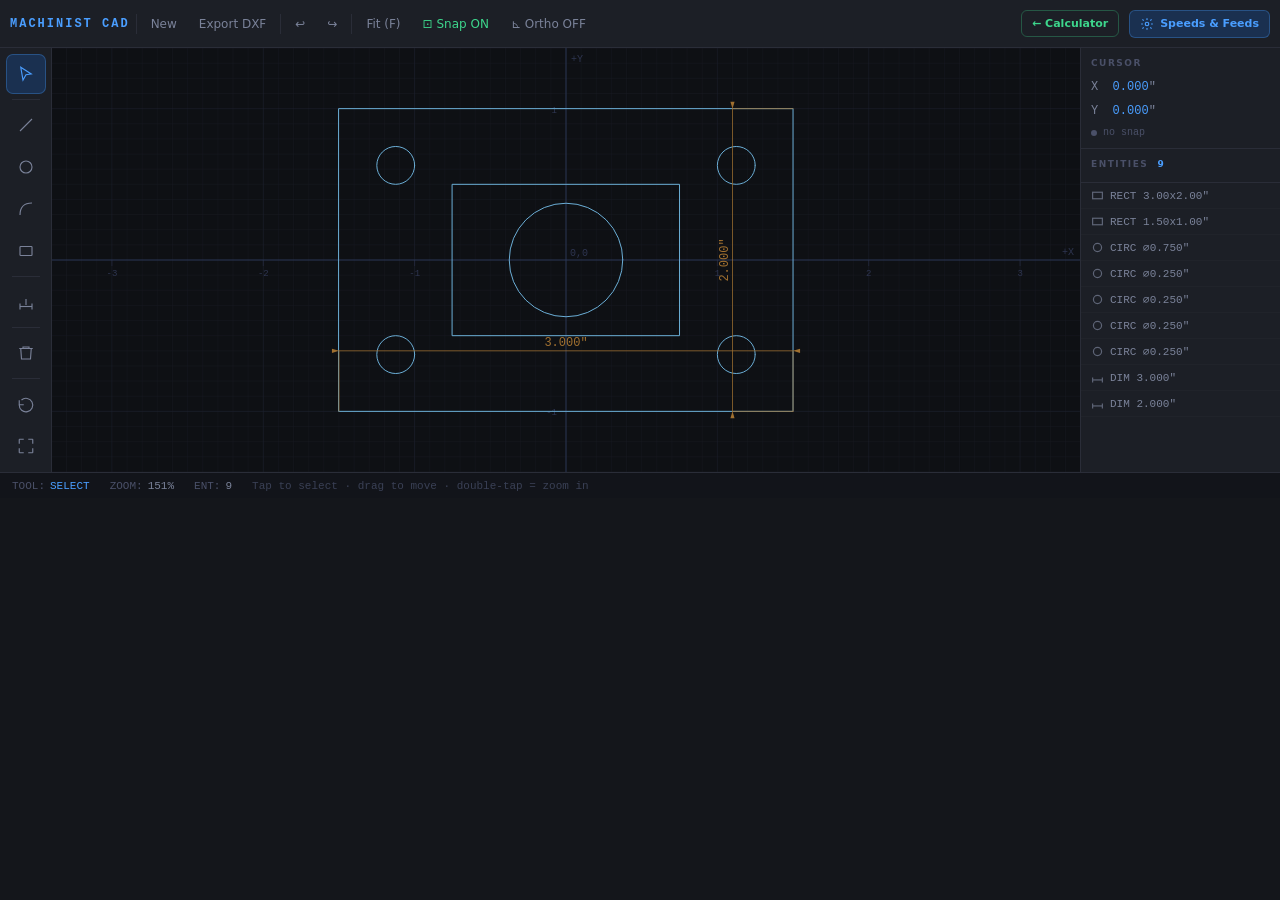
==== cad.html @ cd6cbcac "Update cad.html" ====
<!DOCTYPE html>
<html lang="en">
<head>
<meta charset="UTF-8">
<meta name="viewport" content="width=device-width, initial-scale=1.0, maximum-scale=1.0, user-scalable=no">
<title>MachinistCAD</title>
<style>
*{margin:0;padding:0;box-sizing:border-box;-webkit-tap-highlight-color:transparent;}
:root{
  --bg-app:#14161b;--bg-bar:#1c1f26;--bg-canvas:#0e1014;--bg-panel:#1c1f26;
  --border:#2a2d38;--text:#d0d8e8;--muted:#4a5068;--sub:#7a8299;
  --accent:#4a9eff;--accent-dim:#1a3050;--success:#3dd68c;--warn:#f5a623;--danger:#e85454;
  --mono:'Courier New',monospace;--ui:-apple-system,'Segoe UI',system-ui,sans-serif;
  --bar-h:48px;--tool-w:52px;--bottom-h:64px;--panel-w:200px;
}
html,body{height:100%;overflow:hidden;background:var(--bg-app);color:var(--text);font-family:var(--ui);font-size:13px;user-select:none;touch-action:none;}
 
/* TOP BAR */
#topbar{display:flex;align-items:center;height:var(--bar-h);background:var(--bg-bar);border-bottom:1px solid var(--border);padding:0 10px;gap:6px;flex-shrink:0;overflow:hidden;}
.logo{font-family:var(--mono);font-size:12px;font-weight:700;color:var(--accent);letter-spacing:2px;white-space:nowrap;flex-shrink:0;}
.top-sep{width:1px;height:20px;background:var(--border);flex-shrink:0;}
.tb{background:none;border:none;color:var(--sub);font-size:12px;padding:5px 8px;cursor:pointer;border-radius:5px;font-family:var(--ui);white-space:nowrap;flex-shrink:0;}
.tb:hover,.tb:active{background:rgba(255,255,255,.06);color:var(--text);}
.tb.on{color:var(--success);}
.tb.warn{color:var(--warn);}
.spacer{flex:1;}
#sf-link{display:flex;align-items:center;gap:6px;padding:6px 10px;background:var(--accent-dim);border:1px solid rgba(74,158,255,.3);border-radius:6px;color:var(--accent);font-size:11px;font-weight:600;text-decoration:none;white-space:nowrap;flex-shrink:0;cursor:pointer;font-family:var(--ui);}
#sf-link:hover{background:rgba(74,158,255,.2);}
#sf-link svg{width:14px;height:14px;stroke:currentColor;stroke-width:2;fill:none;flex-shrink:0;}
@media(max-width:600px){.hide-sm{display:none!important;}.logo{font-size:10px;letter-spacing:1px;}}
 
/* MAIN */
#main{display:flex;flex:1;overflow:hidden;min-height:0;}
 
/* LEFT TOOLBAR desktop */
#toolbar{width:var(--tool-w);background:var(--bg-bar);border-right:1px solid var(--border);display:flex;flex-direction:column;align-items:center;padding:6px 0;gap:2px;flex-shrink:0;}
@media(max-width:768px){#toolbar{display:none;}}
.tbtn{width:40px;height:40px;background:none;border:none;border-radius:7px;cursor:pointer;display:flex;align-items:center;justify-content:center;color:var(--sub);position:relative;transition:background .1s,color .1s;}
.tbtn:hover,.tbtn:active{background:rgba(255,255,255,.06);color:var(--text);}
.tbtn.active{background:var(--accent-dim);color:var(--accent);border:1px solid rgba(74,158,255,.3);}
.tbtn svg{width:18px;height:18px;stroke-width:1.5;pointer-events:none;}
.tsep{width:28px;height:1px;background:var(--border);margin:3px 0;}
.ttip{position:absolute;left:48px;top:50%;transform:translateY(-50%);background:#080a0e;border:1px solid var(--border);color:var(--text);font-size:10px;padding:4px 8px;border-radius:4px;white-space:nowrap;pointer-events:none;opacity:0;z-index:200;transition:opacity .1s;}
.tbtn:hover .ttip{opacity:1;}
@media(hover:none){.ttip{display:none;}}
 
/* CANVAS */
#cv-wrap{flex:1;position:relative;overflow:hidden;background:var(--bg-canvas);}
#cad{display:block;touch-action:none;}
 
/* RIGHT PANEL desktop */
#panel{width:var(--panel-w);background:var(--bg-panel);border-left:1px solid var(--border);display:flex;flex-direction:column;flex-shrink:0;overflow:hidden;}
@media(max-width:768px){#panel{display:none;}}
.psec{border-bottom:1px solid var(--border);padding:10px;}
.ptitle{font-size:9px;font-weight:700;text-transform:uppercase;letter-spacing:1.5px;color:var(--muted);margin-bottom:7px;}
.coords{font-family:var(--mono);font-size:12px;line-height:2;color:var(--sub);}
.coords span{color:var(--accent);}
.snap-row{display:flex;align-items:center;gap:6px;margin-top:4px;}
.sdot{width:6px;height:6px;border-radius:50%;background:var(--muted);flex-shrink:0;}
.sdot.on{background:var(--success);}
#slbl{font-size:10px;color:var(--muted);font-family:var(--mono);}
#slbl.on{color:var(--success);}
#elist{flex:1;overflow-y:auto;}
.ei{padding:6px 10px;font-size:11px;color:var(--sub);border-bottom:1px solid rgba(255,255,255,.02);cursor:pointer;display:flex;align-items:center;gap:6px;font-family:var(--mono);}
.ei:hover,.ei:active{background:rgba(255,255,255,.03);color:var(--text);}
.ei.sel{background:var(--accent-dim);color:var(--accent);}
.eico{width:13px;height:13px;flex-shrink:0;opacity:.7;}
#propsec{padding:10px;font-family:var(--mono);font-size:11px;line-height:1.9;border-top:1px solid var(--border);}
.pr{display:flex;justify-content:space-between;}
.pk{color:var(--muted);}
.pv{color:var(--text);}
 
/* STATUS BAR desktop */
#statusbar{height:26px;background:#12141a;border-top:1px solid var(--border);display:flex;align-items:center;padding:0 12px;gap:20px;font-family:var(--mono);font-size:11px;color:var(--muted);flex-shrink:0;overflow:hidden;}
@media(max-width:768px){#statusbar{display:none;}}
.sv{color:var(--sub);}
.sa{color:var(--accent);}
#sthint{color:#3a4055;flex:1;overflow:hidden;text-overflow:ellipsis;white-space:nowrap;}
 
/* BOTTOM TOOLBAR mobile */
#btoolbar{display:none;height:var(--bottom-h);background:var(--bg-bar);border-top:1px solid var(--border);flex-shrink:0;flex-direction:row;align-items:center;justify-content:space-around;padding:0 4px;padding-bottom:env(safe-area-inset-bottom,0);}
@media(max-width:768px){#btoolbar{display:flex;}}
.mbtn{display:flex;flex-direction:column;align-items:center;gap:2px;background:none;border:none;color:var(--sub);cursor:pointer;padding:6px 8px;border-radius:8px;min-width:44px;min-height:50px;justify-content:center;}
.mbtn:active{background:rgba(255,255,255,.06);}
.mbtn.active{color:var(--accent);}
.mbtn svg{width:20px;height:20px;stroke-width:1.5;pointer-events:none;}
.mbtn span{font-size:9px;margin-top:1px;}
 
/* MOBILE COORD readout */
#mstatus{display:none;position:absolute;top:8px;left:8px;background:rgba(12,14,20,.85);border:1px solid var(--border);border-radius:6px;padding:5px 10px;font-family:var(--mono);font-size:11px;color:var(--sub);pointer-events:none;z-index:10;}
@media(max-width:768px){#mstatus{display:block;}}
 
/* MOBILE HINT */
#mhint{display:none;position:absolute;top:8px;left:50%;transform:translateX(-50%);background:rgba(12,14,20,.85);border:1px solid var(--border);border-radius:6px;padding:4px 10px;font-size:11px;color:var(--accent);pointer-events:none;z-index:10;white-space:nowrap;max-width:90vw;overflow:hidden;text-overflow:ellipsis;}
@media(max-width:768px){#mhint{display:block;}}
 
/* DRAWER mobile */
#drawer{display:none;position:fixed;bottom:0;left:0;right:0;z-index:100;background:var(--bg-panel);border-top:1px solid var(--border);border-radius:14px 14px 0 0;transform:translateY(100%);transition:transform .25s ease;max-height:60vh;overflow-y:auto;padding-bottom:env(safe-area-inset-bottom,0);}
#drawer.open{transform:translateY(0);}
@media(max-width:768px){#drawer{display:block;}}
#drawer-handle{display:flex;align-items:center;justify-content:center;height:36px;cursor:pointer;flex-shrink:0;}
#drawer-handle::before{content:'';width:36px;height:4px;background:var(--border);border-radius:2px;}
.dtitle{font-size:10px;font-weight:700;text-transform:uppercase;letter-spacing:1.5px;color:var(--muted);padding:4px 14px 8px;}
.dactions{display:flex;gap:8px;padding:0 14px 12px;flex-wrap:wrap;}
.dab{padding:6px 10px;background:var(--accent-dim);border:1px solid rgba(74,158,255,.3);color:var(--accent);border-radius:6px;font-size:12px;cursor:pointer;font-family:var(--ui);}
.dab.red{background:rgba(232,84,84,.1);border-color:rgba(232,84,84,.3);color:var(--danger);}
.dab.dim{background:rgba(255,255,255,.04);border-color:rgba(255,255,255,.1);color:var(--sub);}
.dei{padding:10px 14px;font-size:12px;color:var(--sub);display:flex;align-items:center;gap:8px;font-family:var(--mono);border-bottom:1px solid rgba(255,255,255,.025);}
.dei.sel{color:var(--accent);background:var(--accent-dim);}
.dei svg{width:15px;height:15px;flex-shrink:0;opacity:.7;}
.dprops{padding:10px 14px;font-family:var(--mono);font-size:12px;line-height:2;border-top:1px solid var(--border);}
.dpr{display:flex;justify-content:space-between;}
.dpk{color:var(--muted);}
.dpv{color:var(--text);}
</style>
</head>
<body>
 
<div id="topbar">
  <span class="logo">MACHINIST CAD</span>
  <div class="top-sep hide-sm"></div>
  <button class="tb hide-sm" onclick="newFile()">New</button>
  <button class="tb hide-sm" onclick="exportDXF()">Export DXF</button>
  <div class="top-sep hide-sm"></div>
  <button class="tb hide-sm" onclick="undo()">↩</button>
  <button class="tb hide-sm" onclick="redo()">↪</button>
  <div class="top-sep hide-sm"></div>
  <button class="tb hide-sm" onclick="zoomFit()">Fit (F)</button>
  <button class="tb on hide-sm" id="snap-btn" onclick="toggleSnap()">⊡ Snap ON</button>
  <button class="tb hide-sm" id="ortho-btn" onclick="toggleOrtho()">⊾ Ortho OFF</button>
  <div class="spacer"></div>
  <a id="back-link" href="https://caddyshackk.github.io/machinist-tool/index.html"
     style="display:flex;align-items:center;gap:5px;padding:6px 10px;border:1px solid rgba(61,214,140,0.3);border-radius:6px;color:#3dd68c;font-size:11px;font-weight:600;text-decoration:none;white-space:nowrap;flex-shrink:0;font-family:var(--ui);margin-right:4px;"
     onmouseover="this.style.background='rgba(61,214,140,0.08)'" onmouseout="this.style.background='none'">
    ← Calculator
  </a>
  <a id="sf-link" href="#" onclick="openSF(event)">
    <svg viewBox="0 0 24 24"><circle cx="12" cy="12" r="3"/><path d="M12 2v3M12 19v3M4.2 4.2l2.1 2.1M17.7 17.7l2.1 2.1M2 12h3M19 12h3M4.2 19.8l2.1-2.1M17.7 6.3l2.1-2.1"/></svg>
    Speeds &amp; Feeds
  </a>
</div>
 
<div id="main">
  <div id="toolbar">
    <button class="tbtn active" id="tool-select" onclick="setTool('select')">
      <svg viewBox="0 0 24 24" fill="none" stroke="currentColor"><path d="M5 3l14 9-7 1-4 7L5 3z"/></svg>
      <span class="ttip">Select (S)</span>
    </button>
    <div class="tsep"></div>
    <button class="tbtn" id="tool-line" onclick="setTool('line')">
      <svg viewBox="0 0 24 24" fill="none" stroke="currentColor"><line x1="4" y1="20" x2="20" y2="4"/></svg>
      <span class="ttip">Line (L)</span>
    </button>
    <button class="tbtn" id="tool-circle" onclick="setTool('circle')">
      <svg viewBox="0 0 24 24" fill="none" stroke="currentColor"><circle cx="12" cy="12" r="8"/></svg>
      <span class="ttip">Circle (C)</span>
    </button>
    <button class="tbtn" id="tool-arc" onclick="setTool('arc')">
      <svg viewBox="0 0 24 24" fill="none" stroke="currentColor"><path d="M4 20 Q4 4 20 4" fill="none"/></svg>
      <span class="ttip">Arc (A)</span>
    </button>
    <button class="tbtn" id="tool-rect" onclick="setTool('rect')">
      <svg viewBox="0 0 24 24" fill="none" stroke="currentColor"><rect x="4" y="6" width="16" height="12" rx="1"/></svg>
      <span class="ttip">Rectangle (R)</span>
    </button>
    <div class="tsep"></div>
    <button class="tbtn" id="tool-dimension" onclick="setTool('dimension')">
      <svg viewBox="0 0 24 24" fill="none" stroke="currentColor"><line x1="4" y1="18" x2="20" y2="18"/><line x1="4" y1="14" x2="4" y2="22"/><line x1="20" y1="14" x2="20" y2="22"/><line x1="12" y1="8" x2="12" y2="16"/></svg>
      <span class="ttip">Dimension (D)</span>
    </button>
    <div class="tsep"></div>
    <button class="tbtn" onclick="deleteSelected()">
      <svg viewBox="0 0 24 24" fill="none" stroke="currentColor"><path d="M3 6h18M8 6V4h8v2M19 6l-1 14H6L5 6"/></svg>
      <span class="ttip">Delete (Del)</span>
    </button>
    <div class="tsep"></div>
    <button class="tbtn" onclick="undo()">
      <svg viewBox="0 0 24 24" fill="none" stroke="currentColor"><path d="M3 7v6h6"/><path d="M3 13A9 9 0 1 0 6 6.7"/></svg>
      <span class="ttip">Undo (Ctrl+Z)</span>
    </button>
    <button class="tbtn" onclick="zoomFit()">
      <svg viewBox="0 0 24 24" fill="none" stroke="currentColor"><path d="M3 3h6M3 3v6M21 3h-6M21 3v6M3 21h6M3 21v-6M21 21h-6M21 21v-6"/></svg>
      <span class="ttip">Fit View (F)</span>
    </button>
  </div>
 
  <div id="cv-wrap">
    <canvas id="cad"></canvas>
    <div id="mstatus">X <span id="mx">0.000</span>" &nbsp; Y <span id="my">0.000</span>"</div>
    <div id="mhint">Tap to select</div>
  </div>
 
  <div id="panel">
    <div class="psec">
      <div class="ptitle">Cursor</div>
      <div class="coords">X &nbsp;<span id="cur-x">0.000</span>"<br>Y &nbsp;<span id="cur-y">0.000</span>"</div>
      <div class="snap-row"><div class="sdot" id="sdot"></div><span id="slbl">no snap</span></div>
    </div>
    <div class="psec" style="padding-bottom:6px">
      <div class="ptitle">Entities &nbsp;<span id="ecount" style="color:var(--accent)">0</span></div>
    </div>
    <div id="elist"></div>
    <div id="propsec" style="display:none">
      <div class="ptitle" style="margin-bottom:6px">Properties</div>
      <div id="propcon"></div>
    </div>
  </div>
</div>
 
<div id="statusbar">
  <div style="display:flex;align-items:center;gap:5px">TOOL: <span class="sa" id="sttool">SELECT</span></div>
  <div style="display:flex;align-items:center;gap:5px">ZOOM: <span class="sv" id="stzoom">96%</span></div>
  <div style="display:flex;align-items:center;gap:5px">ENT: <span class="sv" id="stent">0</span></div>
  <span id="sthint">Click to select · L=Line C=Circle A=Arc R=Rect D=Dim · Scroll=Zoom · Mid-drag=Pan</span>
</div>
 
<!-- BOTTOM TOOLBAR mobile -->
<div id="btoolbar">
  <button class="mbtn active" id="mb-select" onclick="setTool('select')">
    <svg viewBox="0 0 24 24" fill="none" stroke="currentColor"><path d="M5 3l14 9-7 1-4 7L5 3z"/></svg>
    <span>Select</span>
  </button>
  <button class="mbtn" id="mb-line" onclick="setTool('line')">
    <svg viewBox="0 0 24 24" fill="none" stroke="currentColor"><line x1="4" y1="20" x2="20" y2="4"/></svg>
    <span>Line</span>
  </button>
  <button class="mbtn" id="mb-circle" onclick="setTool('circle')">
    <svg viewBox="0 0 24 24" fill="none" stroke="currentColor"><circle cx="12" cy="12" r="8"/></svg>
    <span>Circle</span>
  </button>
  <button class="mbtn" id="mb-rect" onclick="setTool('rect')">
    <svg viewBox="0 0 24 24" fill="none" stroke="currentColor"><rect x="4" y="6" width="16" height="12" rx="1"/></svg>
    <span>Rect</span>
  </button>
  <button class="mbtn" id="mb-dimension" onclick="setTool('dimension')">
    <svg viewBox="0 0 24 24" fill="none" stroke="currentColor"><line x1="4" y1="18" x2="20" y2="18"/><line x1="4" y1="14" x2="4" y2="22"/><line x1="20" y1="14" x2="20" y2="22"/><line x1="12" y1="8" x2="12" y2="16"/></svg>
    <span>Dim</span>
  </button>
  <button class="mbtn" onclick="toggleDrawer()">
    <svg viewBox="0 0 24 24" fill="none" stroke="currentColor"><line x1="3" y1="6" x2="21" y2="6"/><line x1="3" y1="12" x2="21" y2="12"/><line x1="3" y1="18" x2="21" y2="18"/></svg>
    <span>More</span>
  </button>
</div>
 
<!-- MOBILE DRAWER -->
<div id="drawer">
  <div id="drawer-handle" onclick="toggleDrawer()"></div>
  <div class="dtitle">Actions</div>
  <div class="dactions">
    <button class="dab" onclick="undo()">↩ Undo</button>
    <button class="dab" onclick="redo()">↪ Redo</button>
    <button class="dab" onclick="zoomFit();toggleDrawer()">Fit View</button>
    <button class="dab red" onclick="deleteSelected();toggleDrawer()">Delete Sel</button>
    <button class="dab dim" onclick="exportDXF()">Export DXF</button>
    <button class="dab dim" onclick="newFile()">New Drawing</button>
    <button class="dab dim" id="msnap-btn" onclick="toggleSnap()">⊡ Snap: ON</button>
    <button class="dab dim" id="mortho-btn" onclick="toggleOrtho()">⊾ Ortho: OFF</button>
    <a class="dab" id="msf-link" href="#" onclick="openSF(event)" style="text-decoration:none;">⚡ Speeds &amp; Feeds</a>
    <a class="dab" href="https://caddyshackk.github.io/machinist-tool/index.html" style="text-decoration:none;">← Calculator</a>
  </div>
  <div class="dtitle" id="dc-title">Entities — <span id="dc">0</span></div>
  <div id="delist"></div>
  <div id="dpropsec" style="display:none" class="dprops">
    <div style="font-size:10px;font-weight:700;text-transform:uppercase;letter-spacing:1.5px;color:var(--muted);margin-bottom:6px;">Properties</div>
    <div id="dpropcon"></div>
  </div>
</div>
 
<script>
const canvas=document.getElementById('cad'),ctx=canvas.getContext('2d');
let cam={x:0,y:0,zoom:96};
let entities=[],selectedIds=new Set(),undoStack=[],redoStack=[],nextId=1;
let currentTool='select',ts={},snapEnabled=true,orthoEnabled=false;
let mouse={wx:0,wy:0},snapPt=null;
 
const w2s=(wx,wy)=>({x:cam.x+wx*cam.zoom,y:cam.y-wy*cam.zoom});
const s2w=(sx,sy)=>({x:(sx-cam.x)/cam.zoom,y:-(sy-cam.y)/cam.zoom});
 
function resize(){
  const w=document.getElementById('cv-wrap');
  canvas.width=w.clientWidth; canvas.height=w.clientHeight;
  if(cam.x===0&&cam.y===0){cam.x=canvas.width/2;cam.y=canvas.height/2;}
  render();
}
window.addEventListener('resize',resize);
 
function drawGrid(){
  const W=canvas.width,H=canvas.height;
  let minor=0.1,major=1.0;
  if(cam.zoom<18){minor=1;major=10;}else if(cam.zoom<45){minor=0.5;major=5;}else if(cam.zoom>280){minor=0.05;major=0.5;}
  const wlo=s2w(0,H),whi=s2w(W,0);
  ctx.save();ctx.lineWidth=0.5;
  ctx.strokeStyle='#181b22';
  for(let wx=Math.floor(wlo.x/minor)*minor;wx<=whi.x+minor;wx+=minor){
    if(Math.abs(wx%major)<1e-9||Math.abs(wx)<1e-9)continue;
    const px=cam.x+wx*cam.zoom;ctx.beginPath();ctx.moveTo(px,0);ctx.lineTo(px,H);ctx.stroke();
  }
  for(let wy=Math.floor(wlo.y/minor)*minor;wy<=whi.y+minor;wy+=minor){
    if(Math.abs(wy%major)<1e-9||Math.abs(wy)<1e-9)continue;
    const py=cam.y-wy*cam.zoom;ctx.beginPath();ctx.moveTo(0,py);ctx.lineTo(W,py);ctx.stroke();
  }
  ctx.strokeStyle='#1e2230';
  for(let wx=Math.floor(wlo.x/major)*major;wx<=whi.x+major;wx+=major){
    if(Math.abs(wx)<1e-9)continue;
    const px=cam.x+wx*cam.zoom;ctx.beginPath();ctx.moveTo(px,0);ctx.lineTo(px,H);ctx.stroke();
  }
  for(let wy=Math.floor(wlo.y/major)*major;wy<=whi.y+major;wy+=major){
    if(Math.abs(wy)<1e-9)continue;
    const py=cam.y-wy*cam.zoom;ctx.beginPath();ctx.moveTo(0,py);ctx.lineTo(W,py);ctx.stroke();
  }
  ctx.strokeStyle='#28304a';ctx.lineWidth=1;
  ctx.beginPath();ctx.moveTo(cam.x,0);ctx.lineTo(cam.x,H);ctx.stroke();
  ctx.beginPath();ctx.moveTo(0,cam.y);ctx.lineTo(W,cam.y);ctx.stroke();
  ctx.fillStyle='#2e3550';ctx.font='10px Courier New';
  ctx.fillText('+X',W-18,cam.y-5);ctx.fillText('+Y',cam.x+5,14);ctx.fillText('0,0',cam.x+4,cam.y-4);
  ctx.strokeStyle='#2e3550';ctx.lineWidth=0.5;ctx.fillStyle='#2e3550';ctx.font='9px Courier New';
  ctx.textAlign='center';
  for(let wx=Math.floor(wlo.x/major)*major;wx<=whi.x+major;wx+=major){
    const px=cam.x+wx*cam.zoom;if(Math.abs(wx)<0.001)continue;
    ctx.beginPath();ctx.moveTo(px,cam.y);ctx.lineTo(px,cam.y+6);ctx.stroke();
    if(cam.zoom>30)ctx.fillText(wx.toFixed(0),px,cam.y+16);
  }
  ctx.textAlign='right';
  for(let wy=Math.floor(wlo.y/major)*major;wy<=whi.y+major;wy+=major){
    const py=cam.y-wy*cam.zoom;if(Math.abs(wy)<0.001)continue;
    ctx.beginPath();ctx.moveTo(cam.x,py);ctx.lineTo(cam.x-6,py);ctx.stroke();
    if(cam.zoom>30)ctx.fillText(wy.toFixed(0),cam.x-9,py+4);
  }
  ctx.textAlign='left';ctx.restore();
}
 
function drawEntity(e,sel){
  ctx.save();
  ctx.strokeStyle=sel?'#4a9eff':'#6baed6';ctx.lineWidth=sel?1.5:1;ctx.lineCap='round';ctx.lineJoin='round';
  if(e.type==='line'){
    const p1=w2s(e.x1,e.y1),p2=w2s(e.x2,e.y2);
    ctx.beginPath();ctx.moveTo(p1.x,p1.y);ctx.lineTo(p2.x,p2.y);ctx.stroke();
    if(sel){dh(e.x1,e.y1);dh(e.x2,e.y2);dh((e.x1+e.x2)/2,(e.y1+e.y2)/2,'mid');}
  }else if(e.type==='circle'){
    const c=w2s(e.cx,e.cy);ctx.beginPath();ctx.arc(c.x,c.y,e.r*cam.zoom,0,Math.PI*2);ctx.stroke();
    if(sel){dh(e.cx,e.cy,'ctr');[0,Math.PI/2,Math.PI,3*Math.PI/2].forEach(a=>dh(e.cx+e.r*Math.cos(a),e.cy+e.r*Math.sin(a)));}
  }else if(e.type==='arc'){
    const c=w2s(e.cx,e.cy);ctx.beginPath();ctx.arc(c.x,c.y,e.r*cam.zoom,-e.sa,-e.ea,true);ctx.stroke();
    if(sel){dh(e.cx,e.cy,'ctr');dh(e.cx+e.r*Math.cos(e.sa),e.cy+e.r*Math.sin(e.sa));dh(e.cx+e.r*Math.cos(e.ea),e.cy+e.r*Math.sin(e.ea));}
  }else if(e.type==='rect'){
    const p1=w2s(e.x1,e.y1),p2=w2s(e.x2,e.y2);
    ctx.beginPath();ctx.rect(Math.min(p1.x,p2.x),Math.min(p1.y,p2.y),Math.abs(p2.x-p1.x),Math.abs(p2.y-p1.y));ctx.stroke();
    if(sel){dh(e.x1,e.y1);dh(e.x2,e.y1);dh(e.x2,e.y2);dh(e.x1,e.y2);dh((e.x1+e.x2)/2,(e.y1+e.y2)/2,'ctr');}
  }else if(e.type==='dim'){drawDim(e,sel);}
  ctx.restore();
}
 
function dh(wx,wy,t){
  const p=w2s(wx,wy);ctx.save();ctx.lineWidth=1;
  if(t==='ctr'){ctx.fillStyle='#4a9eff';ctx.strokeStyle='#0e1014';ctx.beginPath();ctx.arc(p.x,p.y,4,0,Math.PI*2);ctx.fill();ctx.stroke();}
  else if(t==='mid'){ctx.fillStyle='#3dd68c';ctx.strokeStyle='#0e1014';ctx.beginPath();ctx.moveTo(p.x,p.y-5);ctx.lineTo(p.x+5,p.y+4);ctx.lineTo(p.x-5,p.y+4);ctx.closePath();ctx.fill();ctx.stroke();}
  else{ctx.fillStyle='#4a9eff';ctx.strokeStyle='#0e1014';ctx.fillRect(p.x-3.5,p.y-3.5,7,7);ctx.strokeRect(p.x-3.5,p.y-3.5,7,7);}
  ctx.restore();
}
 
function drawDim(e,sel){
  const dx=e.x2-e.x1,dy=e.y2-e.y1,dist=Math.sqrt(dx*dx+dy*dy);
  if(dist<1e-6)return;
  const off=e.off||0.35,nx=-dy/dist*off,ny=dx/dist*off;
  const p1=w2s(e.x1,e.y1),p2=w2s(e.x2,e.y2),d1=w2s(e.x1+nx,e.y1+ny),d2=w2s(e.x2+nx,e.y2+ny);
  ctx.strokeStyle=sel?'#f5a623':'#a07030';ctx.fillStyle=sel?'#f5a623':'#a07030';ctx.lineWidth=0.75;
  ctx.beginPath();ctx.moveTo(p1.x,p1.y);ctx.lineTo(d1.x,d1.y);ctx.stroke();
  ctx.beginPath();ctx.moveTo(p2.x,p2.y);ctx.lineTo(d2.x,d2.y);ctx.stroke();
  ctx.beginPath();ctx.moveTo(d1.x,d1.y);ctx.lineTo(d2.x,d2.y);ctx.stroke();
  const ang=Math.atan2(d2.y-d1.y,d2.x-d1.x);
  arrowH(d1.x,d1.y,ang,7);arrowH(d2.x,d2.y,ang+Math.PI,7);
  const mx=(d1.x+d2.x)/2,my=(d1.y+d2.y)/2;
  ctx.save();ctx.translate(mx,my);const ta=Math.abs(ang)>Math.PI/2?ang+Math.PI:ang;ctx.rotate(ta);
  ctx.font=`${Math.max(9,Math.min(12,cam.zoom*.11))}px Courier New`;ctx.textAlign='center';ctx.textBaseline='bottom';
  ctx.fillText(dist.toFixed(3)+'"',0,-2);ctx.restore();
}
 
function arrowH(x,y,ang,sz){ctx.save();ctx.translate(x,y);ctx.rotate(ang);ctx.beginPath();ctx.moveTo(0,0);ctx.lineTo(-sz,-sz*.3);ctx.lineTo(-sz,sz*.3);ctx.closePath();ctx.fill();ctx.restore();}
 
function drawSnapIndicator(){
  if(!snapPt||!snapPt.type)return;
  const p=w2s(snapPt.x,snapPt.y);ctx.save();ctx.strokeStyle='#3dd68c';ctx.lineWidth=1;
  if(snapPt.type==='endpoint')ctx.strokeRect(p.x-5,p.y-5,10,10);
  else if(snapPt.type==='center'){ctx.beginPath();ctx.arc(p.x,p.y,6,0,Math.PI*2);ctx.stroke();ctx.beginPath();ctx.moveTo(p.x-9,p.y);ctx.lineTo(p.x+9,p.y);ctx.moveTo(p.x,p.y-9);ctx.lineTo(p.x,p.y+9);ctx.stroke();}
  else if(snapPt.type==='midpoint'){ctx.beginPath();ctx.moveTo(p.x,p.y-6);ctx.lineTo(p.x+6,p.y+4);ctx.lineTo(p.x-6,p.y+4);ctx.closePath();ctx.stroke();}
  ctx.restore();
}
 
function drawPreview(){
  if(!ts.active&&!ts.step)return;
  const tgt=snapPt||mouse;
  ctx.save();ctx.strokeStyle='rgba(74,158,255,.45)';ctx.setLineDash([4,4]);ctx.lineWidth=1;ctx.lineCap='round';
  if(currentTool==='line'&&ts.x1!==undefined){
    const p1=w2s(ts.x1,ts.y1),p2=w2s(tgt.x,tgt.y);
    ctx.beginPath();ctx.moveTo(p1.x,p1.y);ctx.lineTo(p2.x,p2.y);ctx.stroke();
    const dx=tgt.x-ts.x1,dy=tgt.y-ts.y1,len=Math.sqrt(dx*dx+dy*dy);
    ctx.setLineDash([]);ctx.fillStyle='rgba(74,158,255,.8)';ctx.font='11px Courier New';ctx.textAlign='center';
    ctx.fillText(len.toFixed(3)+'"',(p1.x+p2.x)/2,(p1.y+p2.y)/2-8);
  }else if(currentTool==='circle'&&ts.cx!==undefined){
    const c=w2s(ts.cx,ts.cy),dx=tgt.x-ts.cx,dy=tgt.y-ts.cy,r=Math.sqrt(dx*dx+dy*dy);
    ctx.beginPath();ctx.arc(c.x,c.y,r*cam.zoom,0,Math.PI*2);ctx.stroke();
    ctx.setLineDash([]);ctx.fillStyle='rgba(74,158,255,.8)';ctx.font='11px Courier New';ctx.textAlign='center';
    ctx.fillText('r='+r.toFixed(3)+'"',c.x,c.y+r*cam.zoom+14);
  }else if(currentTool==='arc'){
    if(ts.step===1&&ts.cx!==undefined){const c=w2s(ts.cx,ts.cy),dx=tgt.x-ts.cx,dy=tgt.y-ts.cy,r=Math.sqrt(dx*dx+dy*dy);ctx.beginPath();ctx.arc(c.x,c.y,r*cam.zoom,0,Math.PI*2);ctx.stroke();}
    else if(ts.step===2&&ts.r!==undefined){const c=w2s(ts.cx,ts.cy),ea=Math.atan2(tgt.y-ts.cy,tgt.x-ts.cx);ctx.beginPath();ctx.arc(c.x,c.y,ts.r*cam.zoom,-ts.sa,-ea,true);ctx.stroke();}
  }else if(currentTool==='rect'&&ts.x1!==undefined){
    const p1=w2s(ts.x1,ts.y1),p2=w2s(tgt.x,tgt.y);
    ctx.beginPath();ctx.rect(Math.min(p1.x,p2.x),Math.min(p1.y,p2.y),Math.abs(p2.x-p1.x),Math.abs(p2.y-p1.y));ctx.stroke();
    const bw=Math.abs(tgt.x-ts.x1).toFixed(3),bh=Math.abs(tgt.y-ts.y1).toFixed(3);
    ctx.setLineDash([]);ctx.fillStyle='rgba(74,158,255,.8)';ctx.font='11px Courier New';ctx.textAlign='center';
    ctx.fillText(bw+'" x '+bh+'"',(p1.x+p2.x)/2,Math.min(p1.y,p2.y)-6);
  }else if(currentTool==='dimension'&&ts.active){
    ctx.setLineDash([]);drawDim({type:'dim',x1:ts.x1,y1:ts.y1,x2:tgt.x,y2:tgt.y,off:0.35},false);
  }
  ctx.restore();
}
 
function render(){
  ctx.clearRect(0,0,canvas.width,canvas.height);
  ctx.fillStyle='#0e1014';ctx.fillRect(0,0,canvas.width,canvas.height);
  drawGrid();
  for(const e of entities)drawEntity(e,selectedIds.has(e.id));
  drawPreview();drawSnapIndicator();
  const p=w2s(mouse.wx,mouse.wy);
  ctx.save();ctx.strokeStyle='rgba(74,158,255,.12)';ctx.lineWidth=0.5;
  ctx.beginPath();ctx.moveTo(p.x,0);ctx.lineTo(p.x,canvas.height);ctx.stroke();
  ctx.beginPath();ctx.moveTo(0,p.y);ctx.lineTo(canvas.width,p.y);ctx.stroke();
  ctx.restore();
}
 
function computeSnap(wx,wy){
  const D=12/cam.zoom;let best=null,bestD=D;
  for(const e of entities){for(const p of snapPoints(e)){const d=Math.hypot(p.x-wx,p.y-wy);if(d<bestD){bestD=d;best=p;}}}
  if(best)return best;
  const g=gridSnapSize();return{x:Math.round(wx/g)*g,y:Math.round(wy/g)*g,type:'grid'};
}
function snapPoints(e){
  const pts=[];
  if(e.type==='line'){pts.push({x:e.x1,y:e.y1,type:'endpoint'},{x:e.x2,y:e.y2,type:'endpoint'},{x:(e.x1+e.x2)/2,y:(e.y1+e.y2)/2,type:'midpoint'});}
  else if(e.type==='circle'){pts.push({x:e.cx,y:e.cy,type:'center'});[0,Math.PI/2,Math.PI,3*Math.PI/2].forEach(a=>pts.push({x:e.cx+e.r*Math.cos(a),y:e.cy+e.r*Math.sin(a),type:'endpoint'}));}
  else if(e.type==='arc'){pts.push({x:e.cx,y:e.cy,type:'center'},{x:e.cx+e.r*Math.cos(e.sa),y:e.cy+e.r*Math.sin(e.sa),type:'endpoint'},{x:e.cx+e.r*Math.cos(e.ea),y:e.cy+e.r*Math.sin(e.ea),type:'endpoint'});}
  else if(e.type==='rect'){pts.push({x:e.x1,y:e.y1,type:'endpoint'},{x:e.x2,y:e.y1,type:'endpoint'},{x:e.x2,y:e.y2,type:'endpoint'},{x:e.x1,y:e.y2,type:'endpoint'},{x:(e.x1+e.x2)/2,y:(e.y1+e.y2)/2,type:'center'});}
  return pts;
}
function gridSnapSize(){if(cam.zoom<18)return 1.0;if(cam.zoom<45)return 0.5;if(cam.zoom>280)return 0.05;return 0.1;}
function applyOrtho(wx,wy,rx,ry){return Math.abs(wx-rx)>Math.abs(wy-ry)?{x:wx,y:ry}:{x:rx,y:wy};}
 
function updateFromPointer(sx,sy){
  let raw=s2w(sx,sy);
  if(orthoEnabled&&(ts.x1!==undefined||ts.cx!==undefined)){
    const rx=ts.x1??ts.cx,ry=ts.y1??ts.cy;if(rx!==undefined)raw=applyOrtho(raw.x,raw.y,rx,ry);
  }
  snapPt=snapEnabled?computeSnap(raw.x,raw.y):{x:raw.x,y:raw.y,type:null};
  mouse.wx=snapPt.x;mouse.wy=snapPt.y;
  const xs=snapPt.x.toFixed(3),ys=snapPt.y.toFixed(3);
  $('cur-x',xs);$('cur-y',ys);$('mx',xs);$('my',ys);
  const dot=document.getElementById('sdot'),lbl=document.getElementById('slbl');
  if(snapPt.type&&snapPt.type!=='grid'){dot.classList.add('on');lbl.classList.add('on');lbl.textContent=snapPt.type;}
  else{dot.classList.remove('on');lbl.classList.remove('on');lbl.textContent=snapPt.type==='grid'?'grid':'no snap';}
}
 
let panning=false,panStart={x:0,y:0},panCam0={x:0,y:0};
 
canvas.addEventListener('mousemove',e=>{
  const r=canvas.getBoundingClientRect(),sx=e.clientX-r.left,sy=e.clientY-r.top;
  if(panning){cam.x=panCam0.x+(sx-panStart.x);cam.y=panCam0.y+(sy-panStart.y);render();return;}
  updateFromPointer(sx,sy);
  if(currentTool==='select'&&ts.dragging)doDrag();
  render();
});
canvas.addEventListener('mousedown',e=>{
  const r=canvas.getBoundingClientRect(),sx=e.clientX-r.left,sy=e.clientY-r.top;
  if(e.button===1){panning=true;panStart={x:sx,y:sy};panCam0={x:cam.x,y:cam.y};return;}
  if(e.button!==0)return;
  updateFromPointer(sx,sy);toolClick({x:mouse.wx,y:mouse.wy});
});
canvas.addEventListener('mouseup',e=>{
  if(e.button===1){panning=false;return;}
  if(currentTool==='select'&&ts.dragging){saveUndo();ts.dragging=false;updatePanel();}
});
canvas.addEventListener('wheel',e=>{
  e.preventDefault();
  const r=canvas.getBoundingClientRect(),sx=e.clientX-r.left,sy=e.clientY-r.top;
  const f=e.deltaY<0?1.15:1/1.15,nz=Math.max(4,Math.min(1200,cam.zoom*f));
  cam.x=sx-(sx-cam.x)*(nz/cam.zoom);cam.y=sy-(sy-cam.y)*(nz/cam.zoom);cam.zoom=nz;
  $('stzoom',Math.round(cam.zoom)+'%');render();
},{passive:false});
 
// Touch
let touchStore={},pinchDist0=null,pinchCam0=null,pinchMid0=null,lastTap=0,touchMoved=false;
function gtp(t){const r=canvas.getBoundingClientRect();return{x:t.clientX-r.left,y:t.clientY-r.top};}
 
canvas.addEventListener('touchstart',e=>{
  e.preventDefault();
  const t=e.touches;
  if(t.length===1){
    const p=gtp(t[0]);touchStore={id:t[0].identifier,sx:p.x,sy:p.y};touchMoved=false;
    panStart={x:p.x,y:p.y};panCam0={x:cam.x,y:cam.y};
    updateFromPointer(p.x,p.y);
  }
  if(t.length===2){
    const p1=gtp(t[0]),p2=gtp(t[1]);
    pinchDist0=Math.hypot(p2.x-p1.x,p2.y-p1.y);
    pinchMid0={x:(p1.x+p2.x)/2,y:(p1.y+p2.y)/2};
    pinchCam0={x:cam.x,y:cam.y,z:cam.zoom};
    touchStore={pinching:true};
  }
},{passive:false});
 
canvas.addEventListener('touchmove',e=>{
  e.preventDefault();
  const t=e.touches;
  if(t.length===2&&touchStore.pinching){
    const p1=gtp(t[0]),p2=gtp(t[1]);
    const dist=Math.hypot(p2.x-p1.x,p2.y-p1.y);
    const mid={x:(p1.x+p2.x)/2,y:(p1.y+p2.y)/2};
    const scale=dist/pinchDist0,nz=Math.max(4,Math.min(1200,pinchCam0.z*scale));
    const pdx=mid.x-pinchMid0.x,pdy=mid.y-pinchMid0.y;
    cam.x=pinchCam0.x+pdx+(pinchMid0.x-pinchCam0.x)*(1-nz/pinchCam0.z);
    cam.y=pinchCam0.y+pdy+(pinchMid0.y-pinchCam0.y)*(1-nz/pinchCam0.z);
    cam.zoom=nz;$('stzoom',Math.round(nz)+'%');render();return;
  }
  if(t.length===1&&!touchStore.pinching){
    const p=gtp(t[0]);
    if(Math.abs(p.x-touchStore.sx)>6||Math.abs(p.y-touchStore.sy)>6){
      touchMoved=true;cam.x=panCam0.x+(p.x-panStart.x);cam.y=panCam0.y+(p.y-panStart.y);render();
    }
  }
},{passive:false});
 
canvas.addEventListener('touchend',e=>{
  e.preventDefault();
  if(touchStore.pinching){touchStore={};pinchDist0=null;return;}
  if(!touchMoved&&e.changedTouches.length===1){
    const p=gtp(e.changedTouches[0]),now=Date.now();
    if(now-lastTap<320){
      const nz=Math.min(1200,cam.zoom*1.6);
      cam.x=p.x-(p.x-cam.x)*(nz/cam.zoom);cam.y=p.y-(p.y-cam.y)*(nz/cam.zoom);cam.zoom=nz;
      $('stzoom',Math.round(nz)+'%');render();
    }else{updateFromPointer(p.x,p.y);toolClick({x:mouse.wx,y:mouse.wy});}
    lastTap=now;
  }
  touchStore={};
},{passive:false});
 
function toolClick(pt){
  if(currentTool==='select'){
    const hit=hitTest(pt.x,pt.y);
    if(hit){if(!selectedIds.has(hit.id)){selectedIds.clear();selectedIds.add(hit.id);}
      ts.dragging=true;ts.dragRef={x:pt.x,y:pt.y};ts.orig={};
      for(const id of selectedIds){const e=entities.find(e=>e.id===id);if(e)ts.orig[id]={...e};}
    }else{selectedIds.clear();ts.dragging=false;}
    updatePanel();render();return;
  }
  if(currentTool==='line'){
    if(!ts.active){ts.active=true;ts.x1=pt.x;ts.y1=pt.y;hint('Tap end point — chains automatically');}
    else{saveUndo();addEnt({type:'line',x1:ts.x1,y1:ts.y1,x2:pt.x,y2:pt.y});ts.x1=pt.x;ts.y1=pt.y;}
    return;
  }
  if(currentTool==='circle'){
    if(!ts.active){ts.active=true;ts.cx=pt.x;ts.cy=pt.y;hint('Tap to set radius');}
    else{const dx=pt.x-ts.cx,dy=pt.y-ts.cy,r=Math.sqrt(dx*dx+dy*dy);if(r>0.001){saveUndo();addEnt({type:'circle',cx:ts.cx,cy:ts.cy,r});}ts.active=false;hint('Tap center point');}
    return;
  }
  if(currentTool==='arc'){
    if(!ts.step){ts.step=1;ts.cx=pt.x;ts.cy=pt.y;hint('Tap start point on arc');}
    else if(ts.step===1){const dx=pt.x-ts.cx,dy=pt.y-ts.cy;ts.r=Math.sqrt(dx*dx+dy*dy);ts.sa=Math.atan2(dy,dx);ts.step=2;hint('Tap end point on arc');}
    else{const ea=Math.atan2(pt.y-ts.cy,pt.x-ts.cx);saveUndo();addEnt({type:'arc',cx:ts.cx,cy:ts.cy,r:ts.r,sa:ts.sa,ea});ts={};hint('Tap center point');}
    return;
  }
  if(currentTool==='rect'){
    if(!ts.active){ts.active=true;ts.x1=pt.x;ts.y1=pt.y;hint('Tap opposite corner');}
    else{const bw=Math.abs(pt.x-ts.x1),bh=Math.abs(pt.y-ts.y1);if(bw>0.001&&bh>0.001){saveUndo();addEnt({type:'rect',x1:ts.x1,y1:ts.y1,x2:pt.x,y2:pt.y});}ts.active=false;hint('Tap first corner');}
    return;
  }
  if(currentTool==='dimension'){
    if(!ts.active){ts.active=true;ts.x1=pt.x;ts.y1=pt.y;hint('Tap end point');}
    else{saveUndo();addEnt({type:'dim',x1:ts.x1,y1:ts.y1,x2:pt.x,y2:pt.y,off:0.35});ts.active=false;hint('Tap first point');}
    return;
  }
}
 
function hitTest(wx,wy){const D=12/cam.zoom;for(let i=entities.length-1;i>=0;i--){if(eHit(entities[i],wx,wy,D))return entities[i];}return null;}
function eHit(e,wx,wy,D){
  if(e.type==='line')return s2p(wx,wy,e.x1,e.y1,e.x2,e.y2)<D;
  if(e.type==='circle')return Math.abs(Math.hypot(wx-e.cx,wy-e.cy)-e.r)<D;
  if(e.type==='arc'){const d=Math.hypot(wx-e.cx,wy-e.cy);if(Math.abs(d-e.r)>D)return false;let sa=e.sa,ea=e.ea,aa=Math.atan2(wy-e.cy,wx-e.cx);while(aa<sa)aa+=Math.PI*2;while(ea<sa)ea+=Math.PI*2;return aa<=ea+0.05;}
  if(e.type==='rect'){const x1=Math.min(e.x1,e.x2),x2=Math.max(e.x1,e.x2),y1=Math.min(e.y1,e.y2),y2=Math.max(e.y1,e.y2);return s2p(wx,wy,x1,y1,x2,y1)<D||s2p(wx,wy,x2,y1,x2,y2)<D||s2p(wx,wy,x2,y2,x1,y2)<D||s2p(wx,wy,x1,y2,x1,y1)<D;}
  if(e.type==='dim')return s2p(wx,wy,e.x1,e.y1,e.x2,e.y2)<D*3;
  return false;
}
function s2p(px,py,ax,ay,bx,by){const dx=bx-ax,dy=by-ay,l2=dx*dx+dy*dy;if(!l2)return Math.hypot(px-ax,py-ay);const t=Math.max(0,Math.min(1,((px-ax)*dx+(py-ay)*dy)/l2));return Math.hypot(px-(ax+t*dx),py-(ay+t*dy));}
function moveEnt(e,o,dx,dy){if(['line','rect','dim'].includes(e.type)){e.x1=o.x1+dx;e.y1=o.y1+dy;e.x2=o.x2+dx;e.y2=o.y2+dy;}else if(['circle','arc'].includes(e.type)){e.cx=o.cx+dx;e.cy=o.cy+dy;}}
function doDrag(){const dx=mouse.wx-ts.dragRef.x,dy=mouse.wy-ts.dragRef.y;for(const id of selectedIds){const e=entities.find(e=>e.id===id);if(e&&ts.orig[id])moveEnt(e,ts.orig[id],dx,dy);}}
 
function addEnt(p){entities.push({...p,id:nextId++});updatePanel();render();}
function saveUndo(){undoStack.push(JSON.stringify({entities,nextId}));if(undoStack.length>60)undoStack.shift();redoStack=[];}
function undo(){if(!undoStack.length)return;redoStack.push(JSON.stringify({entities,nextId}));const s=JSON.parse(undoStack.pop());entities=s.entities;nextId=s.nextId;selectedIds.clear();updatePanel();render();}
function redo(){if(!redoStack.length)return;undoStack.push(JSON.stringify({entities,nextId}));const s=JSON.parse(redoStack.pop());entities=s.entities;nextId=s.nextId;updatePanel();render();}
 
function setTool(n){
  currentTool=n;ts={};
  document.querySelectorAll('.tbtn,.mbtn').forEach(b=>b.classList.remove('active'));
  ['tool-'+n,'mb-'+n].forEach(id=>{const el=document.getElementById(id);if(el)el.classList.add('active');});
  $('sttool',n.toUpperCase());
  canvas.style.cursor=n==='select'?'default':'crosshair';
  const H={select:'Tap to select · drag to move · double-tap = zoom in',line:'Tap start point · tap end · chains automatically',circle:'Tap center · tap edge for radius',arc:'Tap center · tap start point · tap end point',rect:'Tap first corner · tap opposite corner',dimension:'Tap two points to measure'};
  hint(H[n]||'');render();
}
function deleteSelected(){if(!selectedIds.size)return;saveUndo();entities=entities.filter(e=>!selectedIds.has(e.id));selectedIds.clear();updatePanel();render();}
function toggleSnap(){
  snapEnabled=!snapEnabled;
  const b=document.getElementById('snap-btn');if(b){b.textContent=`⊡ Snap ${snapEnabled?'ON':'OFF'}`;b.className='tb hide-sm'+(snapEnabled?' on':'');}
  const mb=document.getElementById('msnap-btn');if(mb)mb.textContent=`⊡ Snap: ${snapEnabled?'ON':'OFF'}`;
}
function toggleOrtho(){
  orthoEnabled=!orthoEnabled;
  const b=document.getElementById('ortho-btn');if(b){b.textContent=`⊾ Ortho ${orthoEnabled?'ON':'OFF'}`;b.className='tb hide-sm'+(orthoEnabled?' warn':'');}
  const mb=document.getElementById('mortho-btn');if(mb)mb.textContent=`⊾ Ortho: ${orthoEnabled?'ON':'OFF'}`;
}
function toggleDrawer(){document.getElementById('drawer').classList.toggle('open');}
function hint(t){$('sthint',t);$('mhint',t);}
function $(id,v){const el=document.getElementById(id);if(el)el.textContent=v;}
function $h(id,v){const el=document.getElementById(id);if(el)el.innerHTML=v;}
 
function zoomFit(){
  if(!entities.length){cam.x=canvas.width/2;cam.y=canvas.height/2;cam.zoom=96;$('stzoom','96%');render();return;}
  let x0=Infinity,y0=Infinity,x1=-Infinity,y1=-Infinity;
  for(const e of entities){const b=bounds(e);x0=Math.min(x0,b.x0);y0=Math.min(y0,b.y0);x1=Math.max(x1,b.x1);y1=Math.max(y1,b.y1);}
  const ew=x1-x0||2,eh=y1-y0||2,nz=Math.min((canvas.width-80)/ew,(canvas.height-80)/eh)*0.88;
  cam.zoom=Math.max(5,Math.min(1200,nz));cam.x=canvas.width/2-(x0+ew/2)*cam.zoom;cam.y=canvas.height/2+(y0+eh/2)*cam.zoom;
  $('stzoom',Math.round(cam.zoom)+'%');render();
}
function bounds(e){
  if(['line','rect','dim'].includes(e.type))return{x0:Math.min(e.x1,e.x2),x1:Math.max(e.x1,e.x2),y0:Math.min(e.y1,e.y2),y1:Math.max(e.y1,e.y2)};
  if(['circle','arc'].includes(e.type))return{x0:e.cx-e.r,x1:e.cx+e.r,y0:e.cy-e.r,y1:e.cy+e.r};
  return{x0:0,x1:1,y0:0,y1:1};
}
 
function exportDXF(){
  let d='0\nSECTION\n2\nHEADER\n0\nENDSEC\n0\nSECTION\n2\nENTITIES\n';
  for(const e of entities){
    if(e.type==='line')d+=`0\nLINE\n8\n0\n10\n${e.x1}\n20\n${e.y1}\n30\n0\n11\n${e.x2}\n21\n${e.y2}\n31\n0\n`;
    else if(e.type==='circle')d+=`0\nCIRCLE\n8\n0\n10\n${e.cx}\n20\n${e.cy}\n30\n0\n40\n${e.r}\n`;
    else if(e.type==='arc'){const s=((e.sa*180/Math.PI)+360)%360,ee=((e.ea*180/Math.PI)+360)%360;d+=`0\nARC\n8\n0\n10\n${e.cx}\n20\n${e.cy}\n30\n0\n40\n${e.r}\n50\n${s}\n51\n${ee}\n`;}
    else if(e.type==='rect'){d+=`0\nLINE\n8\n0\n10\n${e.x1}\n20\n${e.y1}\n30\n0\n11\n${e.x2}\n21\n${e.y1}\n31\n0\n`;d+=`0\nLINE\n8\n0\n10\n${e.x2}\n20\n${e.y1}\n30\n0\n11\n${e.x2}\n21\n${e.y2}\n31\n0\n`;d+=`0\nLINE\n8\n0\n10\n${e.x2}\n20\n${e.y2}\n30\n0\n11\n${e.x1}\n21\n${e.y2}\n31\n0\n`;d+=`0\nLINE\n8\n0\n10\n${e.x1}\n20\n${e.y2}\n30\n0\n11\n${e.x1}\n21\n${e.y1}\n31\n0\n`;}
  }
  d+='0\nENDSEC\n0\nEOF\n';
  const a=document.createElement('a');a.href=URL.createObjectURL(new Blob([d],{type:'text/plain'}));a.download='drawing.dxf';a.click();
}
function newFile(){if(entities.length&&!confirm('Start new drawing?'))return;saveUndo();entities=[];selectedIds.clear();nextId=1;updatePanel();render();}
 
// 🔧 Replace with your actual URL
function openSF(e){e.preventDefault();window.location.href='https://caddyshackk.github.io/machinist-tool/index.html';}
 
const ICONS={
  line:`<svg class="eico" viewBox="0 0 16 16" fill="none" stroke="currentColor" stroke-width="1.5"><line x1="2" y1="14" x2="14" y2="2"/></svg>`,
  circle:`<svg class="eico" viewBox="0 0 16 16" fill="none" stroke="currentColor" stroke-width="1.5"><circle cx="8" cy="8" r="5"/></svg>`,
  arc:`<svg class="eico" viewBox="0 0 16 16" fill="none" stroke="currentColor" stroke-width="1.5"><path d="M2 14 Q2 2 14 2" fill="none"/></svg>`,
  rect:`<svg class="eico" viewBox="0 0 16 16" fill="none" stroke="currentColor" stroke-width="1.5"><rect x="2" y="4" width="12" height="8"/></svg>`,
  dim:`<svg class="eico" viewBox="0 0 16 16" fill="none" stroke="currentColor" stroke-width="1.5"><line x1="2" y1="11" x2="14" y2="11"/><line x1="2" y1="8" x2="2" y2="14"/><line x1="14" y1="8" x2="14" y2="14"/></svg>`,
};
 
function entLabel(e){
  if(e.type==='line'){const dx=e.x2-e.x1,dy=e.y2-e.y1;return`LINE ${Math.sqrt(dx*dx+dy*dy).toFixed(3)}"`;}
  if(e.type==='circle')return`CIRC ⌀${(e.r*2).toFixed(3)}"`;
  if(e.type==='arc')return`ARC r${e.r.toFixed(3)}"`;
  if(e.type==='rect')return`RECT ${Math.abs(e.x2-e.x1).toFixed(2)}x${Math.abs(e.y2-e.y1).toFixed(2)}"`;
  if(e.type==='dim'){const dx=e.x2-e.x1,dy=e.y2-e.y1;return`DIM ${Math.sqrt(dx*dx+dy*dy).toFixed(3)}"`;} return e.type;
}
 
function entProps(e){
  const row=(k,v)=>`<div class="pr"><span class="pk">${k}</span><span class="pv">${v}</span></div>`;
  const drow=(k,v)=>`<div class="dpr"><span class="dpk">${k}</span><span class="dpv">${v}</span></div>`;
  if(e.type==='line'){const dx=e.x2-e.x1,dy=e.y2-e.y1,len=Math.sqrt(dx*dx+dy*dy),ang=Math.atan2(dy,dx)*180/Math.PI;return{d:row('X1',e.x1.toFixed(3)+'"')+row('Y1',e.y1.toFixed(3)+'"')+row('X2',e.x2.toFixed(3)+'"')+row('Y2',e.y2.toFixed(3)+'"')+row('Length',len.toFixed(4)+'"')+row('Angle',ang.toFixed(1)+'°'),m:drow('X1',e.x1.toFixed(3)+'"')+drow('Y1',e.y1.toFixed(3)+'"')+drow('Length',len.toFixed(4)+'"')+drow('Angle',ang.toFixed(1)+'°')};}
  if(e.type==='circle'){const h=row('CX',e.cx.toFixed(3)+'"')+row('CY',e.cy.toFixed(3)+'"')+row('Radius',e.r.toFixed(4)+'"')+row('Diameter',(e.r*2).toFixed(4)+'"')+row('Circum',(e.r*2*Math.PI).toFixed(4)+'"');return{d:h,m:drow('CX',e.cx.toFixed(3)+'"')+drow('CY',e.cy.toFixed(3)+'"')+drow('Diam',(e.r*2).toFixed(4)+'"')};}
  if(e.type==='arc'){const span=((e.ea-e.sa)*180/Math.PI+360)%360;const h=row('CX',e.cx.toFixed(3)+'"')+row('CY',e.cy.toFixed(3)+'"')+row('Radius',e.r.toFixed(4)+'"')+row('Span',span.toFixed(1)+'°');return{d:h,m:drow('Radius',e.r.toFixed(4)+'"')+drow('Span',span.toFixed(1)+'°')};}
  if(e.type==='rect'){const w=Math.abs(e.x2-e.x1),hh=Math.abs(e.y2-e.y1);return{d:row('Width',w.toFixed(3)+'"')+row('Height',hh.toFixed(3)+'"')+row('Area',(w*hh).toFixed(4)+'"²'),m:drow('Width',w.toFixed(3)+'"')+drow('Height',hh.toFixed(3)+'"')+drow('Area',(w*hh).toFixed(4)+'"²')};}
  if(e.type==='dim'){const dx=e.x2-e.x1,dy=e.y2-e.y1,v=Math.sqrt(dx*dx+dy*dy).toFixed(4)+'"';return{d:row('Value',v),m:drow('Value',v)};}
  return{d:'',m:''};
}
 
function updatePanel(){
  const n=entities.length;$('ecount',n);$('stent',n);$('dc',n);
  $h('elist',entities.map(e=>`<div class="ei${selectedIds.has(e.id)?' sel':''}" onclick="selectEnt(${e.id})">${ICONS[e.type]||''}${entLabel(e)}</div>`).join(''));
  $h('delist',entities.map(e=>`<div class="dei${selectedIds.has(e.id)?' sel':''}" onclick="selectEnt(${e.id});document.getElementById('drawer').classList.remove('open')">${ICONS[e.type]||''}${entLabel(e)}</div>`).join(''));
  const sel=selectedIds.size===1?entities.find(e=>selectedIds.has(e.id)):null;
  const ps=document.getElementById('propsec'),dp=document.getElementById('dpropsec');
  if(sel){const p=entProps(sel);if(ps){ps.style.display='block';$h('propcon',p.d);}if(dp){dp.style.display='block';$h('dpropcon',p.m);}}
  else{if(ps)ps.style.display='none';if(dp)dp.style.display='none';}
}
function selectEnt(id){selectedIds.clear();selectedIds.add(id);updatePanel();render();}
 
document.addEventListener('keydown',e=>{
  if(e.target.tagName==='INPUT')return;
  if(e.key==='Escape'){ts={};render();}
  if(e.key==='Delete'||e.key==='Backspace')deleteSelected();
  if(!e.ctrlKey&&!e.metaKey){
    const map={s:'select',l:'line',c:'circle',a:'arc',r:'rect',d:'dimension',S:'select',L:'line',C:'circle',A:'arc',R:'rect',D:'dimension'};
    if(map[e.key])setTool(map[e.key]);
    if(e.key==='f'||e.key==='F')zoomFit();
  }
  if(e.ctrlKey||e.metaKey){if(e.key==='z'){e.shiftKey?redo():undo();e.preventDefault();}if(e.key==='y'){redo();e.preventDefault();}}
});
 
resize();setTool('select');
 
setTimeout(()=>{
  addEnt({type:'rect',x1:-1.5,y1:-1.0,x2:1.5,y2:1.0});
  addEnt({type:'rect',x1:-0.75,y1:-0.5,x2:0.75,y2:0.5});
  addEnt({type:'circle',cx:0,cy:0,r:0.375});
  addEnt({type:'circle',cx:-1.125,cy:-0.625,r:0.125});
  addEnt({type:'circle',cx: 1.125,cy:-0.625,r:0.125});
  addEnt({type:'circle',cx:-1.125,cy: 0.625,r:0.125});
  addEnt({type:'circle',cx: 1.125,cy: 0.625,r:0.125});
  addEnt({type:'dim',x1:-1.5,y1:-1.0,x2:1.5,y2:-1.0,off:0.4});
  addEnt({type:'dim',x1: 1.5,y1:-1.0,x2:1.5,y2: 1.0,off:0.4});
  updatePanel();zoomFit();
},80);
</script>
</body>
</html>
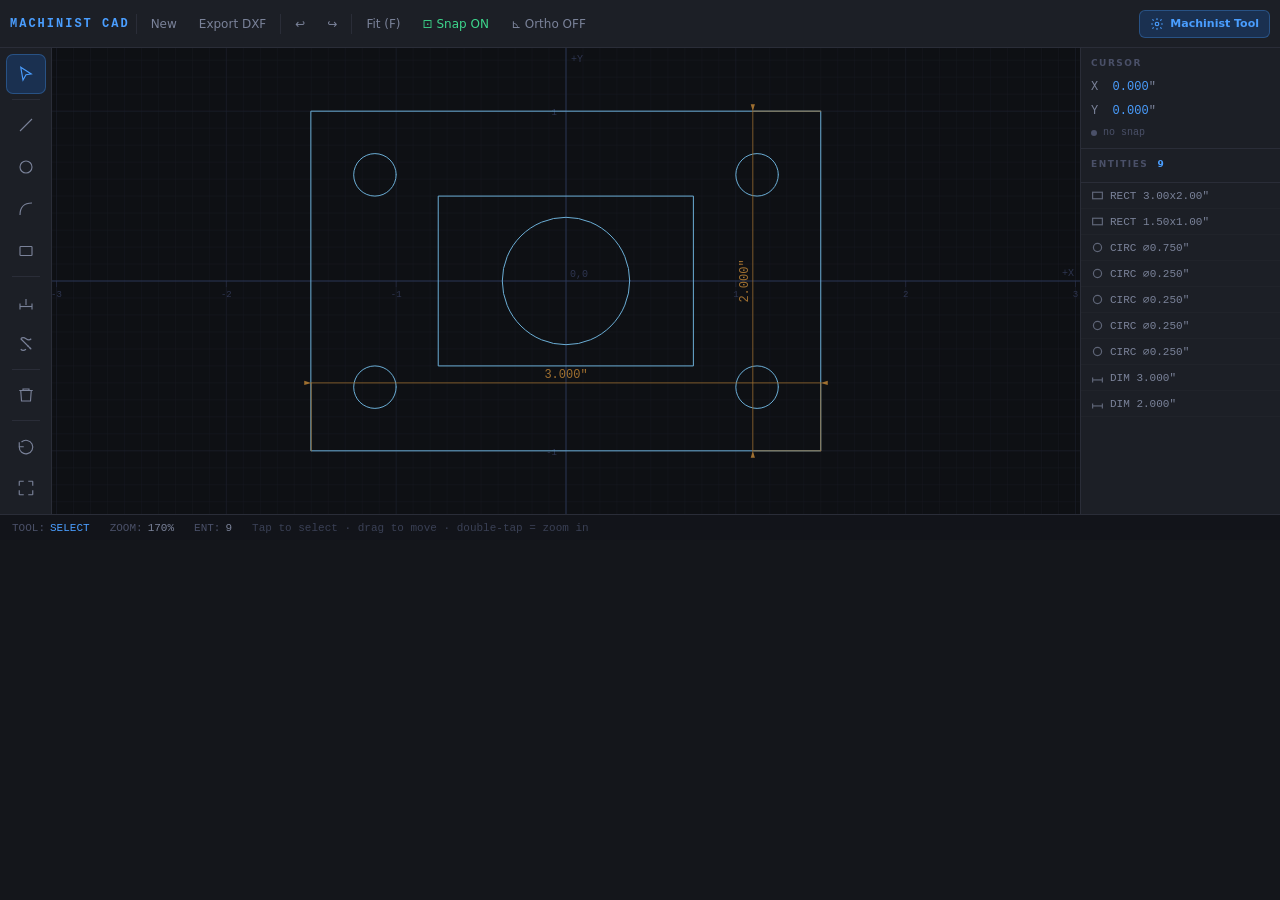
==== commit 4d76a758: "Add files via upload" ====
--- a/cad.html
+++ b/cad.html
@@ -14,7 +14,7 @@
   --bar-h:48px;--tool-w:52px;--bottom-h:64px;--panel-w:200px;
 }
 html,body{height:100%;overflow:hidden;background:var(--bg-app);color:var(--text);font-family:var(--ui);font-size:13px;user-select:none;touch-action:none;}
- 
+
 /* TOP BAR */
 #topbar{display:flex;align-items:center;height:var(--bar-h);background:var(--bg-bar);border-bottom:1px solid var(--border);padding:0 10px;gap:6px;flex-shrink:0;overflow:hidden;}
 .logo{font-family:var(--mono);font-size:12px;font-weight:700;color:var(--accent);letter-spacing:2px;white-space:nowrap;flex-shrink:0;}
@@ -28,10 +28,10 @@
 #sf-link:hover{background:rgba(74,158,255,.2);}
 #sf-link svg{width:14px;height:14px;stroke:currentColor;stroke-width:2;fill:none;flex-shrink:0;}
 @media(max-width:600px){.hide-sm{display:none!important;}.logo{font-size:10px;letter-spacing:1px;}}
- 
+
 /* MAIN */
 #main{display:flex;flex:1;overflow:hidden;min-height:0;}
- 
+
 /* LEFT TOOLBAR desktop */
 #toolbar{width:var(--tool-w);background:var(--bg-bar);border-right:1px solid var(--border);display:flex;flex-direction:column;align-items:center;padding:6px 0;gap:2px;flex-shrink:0;}
 @media(max-width:768px){#toolbar{display:none;}}
@@ -43,11 +43,11 @@
 .ttip{position:absolute;left:48px;top:50%;transform:translateY(-50%);background:#080a0e;border:1px solid var(--border);color:var(--text);font-size:10px;padding:4px 8px;border-radius:4px;white-space:nowrap;pointer-events:none;opacity:0;z-index:200;transition:opacity .1s;}
 .tbtn:hover .ttip{opacity:1;}
 @media(hover:none){.ttip{display:none;}}
- 
+
 /* CANVAS */
 #cv-wrap{flex:1;position:relative;overflow:hidden;background:var(--bg-canvas);}
 #cad{display:block;touch-action:none;}
- 
+
 /* RIGHT PANEL desktop */
 #panel{width:var(--panel-w);background:var(--bg-panel);border-left:1px solid var(--border);display:flex;flex-direction:column;flex-shrink:0;overflow:hidden;}
 @media(max-width:768px){#panel{display:none;}}
@@ -69,14 +69,14 @@
 .pr{display:flex;justify-content:space-between;}
 .pk{color:var(--muted);}
 .pv{color:var(--text);}
- 
+
 /* STATUS BAR desktop */
 #statusbar{height:26px;background:#12141a;border-top:1px solid var(--border);display:flex;align-items:center;padding:0 12px;gap:20px;font-family:var(--mono);font-size:11px;color:var(--muted);flex-shrink:0;overflow:hidden;}
 @media(max-width:768px){#statusbar{display:none;}}
 .sv{color:var(--sub);}
 .sa{color:var(--accent);}
 #sthint{color:#3a4055;flex:1;overflow:hidden;text-overflow:ellipsis;white-space:nowrap;}
- 
+
 /* BOTTOM TOOLBAR mobile */
 #btoolbar{display:none;height:var(--bottom-h);background:var(--bg-bar);border-top:1px solid var(--border);flex-shrink:0;flex-direction:row;align-items:center;justify-content:space-around;padding:0 4px;padding-bottom:env(safe-area-inset-bottom,0);}
 @media(max-width:768px){#btoolbar{display:flex;}}
@@ -85,15 +85,15 @@
 .mbtn.active{color:var(--accent);}
 .mbtn svg{width:20px;height:20px;stroke-width:1.5;pointer-events:none;}
 .mbtn span{font-size:9px;margin-top:1px;}
- 
+
 /* MOBILE COORD readout */
 #mstatus{display:none;position:absolute;top:8px;left:8px;background:rgba(12,14,20,.85);border:1px solid var(--border);border-radius:6px;padding:5px 10px;font-family:var(--mono);font-size:11px;color:var(--sub);pointer-events:none;z-index:10;}
 @media(max-width:768px){#mstatus{display:block;}}
- 
+
 /* MOBILE HINT */
 #mhint{display:none;position:absolute;top:8px;left:50%;transform:translateX(-50%);background:rgba(12,14,20,.85);border:1px solid var(--border);border-radius:6px;padding:4px 10px;font-size:11px;color:var(--accent);pointer-events:none;z-index:10;white-space:nowrap;max-width:90vw;overflow:hidden;text-overflow:ellipsis;}
 @media(max-width:768px){#mhint{display:block;}}
- 
+
 /* DRAWER mobile */
 #drawer{display:none;position:fixed;bottom:0;left:0;right:0;z-index:100;background:var(--bg-panel);border-top:1px solid var(--border);border-radius:14px 14px 0 0;transform:translateY(100%);transition:transform .25s ease;max-height:60vh;overflow-y:auto;padding-bottom:env(safe-area-inset-bottom,0);}
 #drawer.open{transform:translateY(0);}
@@ -115,7 +115,7 @@
 </style>
 </head>
 <body>
- 
+
 <div id="topbar">
   <span class="logo">MACHINIST CAD</span>
   <div class="top-sep hide-sm"></div>
@@ -129,17 +129,12 @@
   <button class="tb on hide-sm" id="snap-btn" onclick="toggleSnap()">⊡ Snap ON</button>
   <button class="tb hide-sm" id="ortho-btn" onclick="toggleOrtho()">⊾ Ortho OFF</button>
   <div class="spacer"></div>
-  <a id="back-link" href="https://caddyshackk.github.io/machinist-tool/index.html"
-     style="display:flex;align-items:center;gap:5px;padding:6px 10px;border:1px solid rgba(61,214,140,0.3);border-radius:6px;color:#3dd68c;font-size:11px;font-weight:600;text-decoration:none;white-space:nowrap;flex-shrink:0;font-family:var(--ui);margin-right:4px;"
-     onmouseover="this.style.background='rgba(61,214,140,0.08)'" onmouseout="this.style.background='none'">
-    ← Calculator
-  </a>
   <a id="sf-link" href="#" onclick="openSF(event)">
     <svg viewBox="0 0 24 24"><circle cx="12" cy="12" r="3"/><path d="M12 2v3M12 19v3M4.2 4.2l2.1 2.1M17.7 17.7l2.1 2.1M2 12h3M19 12h3M4.2 19.8l2.1-2.1M17.7 6.3l2.1-2.1"/></svg>
-    Speeds &amp; Feeds
+    Machinist Tool
   </a>
 </div>
- 
+
 <div id="main">
   <div id="toolbar">
     <button class="tbtn active" id="tool-select" onclick="setTool('select')">
@@ -168,6 +163,10 @@
       <svg viewBox="0 0 24 24" fill="none" stroke="currentColor"><line x1="4" y1="18" x2="20" y2="18"/><line x1="4" y1="14" x2="4" y2="22"/><line x1="20" y1="14" x2="20" y2="22"/><line x1="12" y1="8" x2="12" y2="16"/></svg>
       <span class="ttip">Dimension (D)</span>
     </button>
+    <button class="tbtn" id="tool-trim" onclick="setTool('trim')">
+      <svg viewBox="0 0 24 24" fill="none" stroke="currentColor"><path d="M5 5 L19 19M5 5 Q8 2 12 5 Q16 8 19 5M5 19 Q8 22 12 19"/><line x1="14" y1="14" x2="19" y2="19" stroke-dasharray="2,2"/></svg>
+      <span class="ttip">Trim (T)</span>
+    </button>
     <div class="tsep"></div>
     <button class="tbtn" onclick="deleteSelected()">
       <svg viewBox="0 0 24 24" fill="none" stroke="currentColor"><path d="M3 6h18M8 6V4h8v2M19 6l-1 14H6L5 6"/></svg>
@@ -183,13 +182,13 @@
       <span class="ttip">Fit View (F)</span>
     </button>
   </div>
- 
+
   <div id="cv-wrap">
     <canvas id="cad"></canvas>
     <div id="mstatus">X <span id="mx">0.000</span>" &nbsp; Y <span id="my">0.000</span>"</div>
     <div id="mhint">Tap to select</div>
   </div>
- 
+
   <div id="panel">
     <div class="psec">
       <div class="ptitle">Cursor</div>
@@ -206,14 +205,14 @@
     </div>
   </div>
 </div>
- 
+
 <div id="statusbar">
   <div style="display:flex;align-items:center;gap:5px">TOOL: <span class="sa" id="sttool">SELECT</span></div>
   <div style="display:flex;align-items:center;gap:5px">ZOOM: <span class="sv" id="stzoom">96%</span></div>
   <div style="display:flex;align-items:center;gap:5px">ENT: <span class="sv" id="stent">0</span></div>
   <span id="sthint">Click to select · L=Line C=Circle A=Arc R=Rect D=Dim · Scroll=Zoom · Mid-drag=Pan</span>
 </div>
- 
+
 <!-- BOTTOM TOOLBAR mobile -->
 <div id="btoolbar">
   <button class="mbtn active" id="mb-select" onclick="setTool('select')">
@@ -236,12 +235,16 @@
     <svg viewBox="0 0 24 24" fill="none" stroke="currentColor"><line x1="4" y1="18" x2="20" y2="18"/><line x1="4" y1="14" x2="4" y2="22"/><line x1="20" y1="14" x2="20" y2="22"/><line x1="12" y1="8" x2="12" y2="16"/></svg>
     <span>Dim</span>
   </button>
+  <button class="mbtn" id="mb-trim" onclick="setTool('trim')">
+    <svg viewBox="0 0 24 24" fill="none" stroke="currentColor"><line x1="5" y1="5" x2="19" y2="19"/><path d="M5 5 Q9 1 13 5"/><line x1="14" y1="14" x2="19" y2="19" stroke-dasharray="2,2"/></svg>
+    <span>Trim</span>
+  </button>
   <button class="mbtn" onclick="toggleDrawer()">
     <svg viewBox="0 0 24 24" fill="none" stroke="currentColor"><line x1="3" y1="6" x2="21" y2="6"/><line x1="3" y1="12" x2="21" y2="12"/><line x1="3" y1="18" x2="21" y2="18"/></svg>
     <span>More</span>
   </button>
 </div>
- 
+
 <!-- MOBILE DRAWER -->
 <div id="drawer">
   <div id="drawer-handle" onclick="toggleDrawer()"></div>
@@ -255,8 +258,7 @@
     <button class="dab dim" onclick="newFile()">New Drawing</button>
     <button class="dab dim" id="msnap-btn" onclick="toggleSnap()">⊡ Snap: ON</button>
     <button class="dab dim" id="mortho-btn" onclick="toggleOrtho()">⊾ Ortho: OFF</button>
-    <a class="dab" id="msf-link" href="#" onclick="openSF(event)" style="text-decoration:none;">⚡ Speeds &amp; Feeds</a>
-    <a class="dab" href="https://caddyshackk.github.io/machinist-tool/index.html" style="text-decoration:none;">← Calculator</a>
+    <a class="dab" id="msf-link" href="#" onclick="openSF(event)" style="text-decoration:none;">⚡ Machinist Tool</a>
   </div>
   <div class="dtitle" id="dc-title">Entities — <span id="dc">0</span></div>
   <div id="delist"></div>
@@ -265,17 +267,17 @@
     <div id="dpropcon"></div>
   </div>
 </div>
- 
+
 <script>
 const canvas=document.getElementById('cad'),ctx=canvas.getContext('2d');
 let cam={x:0,y:0,zoom:96};
 let entities=[],selectedIds=new Set(),undoStack=[],redoStack=[],nextId=1;
 let currentTool='select',ts={},snapEnabled=true,orthoEnabled=false;
 let mouse={wx:0,wy:0},snapPt=null;
- 
+
 const w2s=(wx,wy)=>({x:cam.x+wx*cam.zoom,y:cam.y-wy*cam.zoom});
 const s2w=(sx,sy)=>({x:(sx-cam.x)/cam.zoom,y:-(sy-cam.y)/cam.zoom});
- 
+
 function resize(){
   const w=document.getElementById('cv-wrap');
   canvas.width=w.clientWidth; canvas.height=w.clientHeight;
@@ -283,7 +285,7 @@
   render();
 }
 window.addEventListener('resize',resize);
- 
+
 function drawGrid(){
   const W=canvas.width,H=canvas.height;
   let minor=0.1,major=1.0;
@@ -328,7 +330,7 @@
   }
   ctx.textAlign='left';ctx.restore();
 }
- 
+
 function drawEntity(e,sel){
   ctx.save();
   ctx.strokeStyle=sel?'#4a9eff':'#6baed6';ctx.lineWidth=sel?1.5:1;ctx.lineCap='round';ctx.lineJoin='round';
@@ -349,7 +351,7 @@
   }else if(e.type==='dim'){drawDim(e,sel);}
   ctx.restore();
 }
- 
+
 function dh(wx,wy,t){
   const p=w2s(wx,wy);ctx.save();ctx.lineWidth=1;
   if(t==='ctr'){ctx.fillStyle='#4a9eff';ctx.strokeStyle='#0e1014';ctx.beginPath();ctx.arc(p.x,p.y,4,0,Math.PI*2);ctx.fill();ctx.stroke();}
@@ -357,7 +359,7 @@
   else{ctx.fillStyle='#4a9eff';ctx.strokeStyle='#0e1014';ctx.fillRect(p.x-3.5,p.y-3.5,7,7);ctx.strokeRect(p.x-3.5,p.y-3.5,7,7);}
   ctx.restore();
 }
- 
+
 function drawDim(e,sel){
   const dx=e.x2-e.x1,dy=e.y2-e.y1,dist=Math.sqrt(dx*dx+dy*dy);
   if(dist<1e-6)return;
@@ -374,9 +376,9 @@
   ctx.font=`${Math.max(9,Math.min(12,cam.zoom*.11))}px Courier New`;ctx.textAlign='center';ctx.textBaseline='bottom';
   ctx.fillText(dist.toFixed(3)+'"',0,-2);ctx.restore();
 }
- 
+
 function arrowH(x,y,ang,sz){ctx.save();ctx.translate(x,y);ctx.rotate(ang);ctx.beginPath();ctx.moveTo(0,0);ctx.lineTo(-sz,-sz*.3);ctx.lineTo(-sz,sz*.3);ctx.closePath();ctx.fill();ctx.restore();}
- 
+
 function drawSnapIndicator(){
   if(!snapPt||!snapPt.type)return;
   const p=w2s(snapPt.x,snapPt.y);ctx.save();ctx.strokeStyle='#3dd68c';ctx.lineWidth=1;
@@ -385,7 +387,7 @@
   else if(snapPt.type==='midpoint'){ctx.beginPath();ctx.moveTo(p.x,p.y-6);ctx.lineTo(p.x+6,p.y+4);ctx.lineTo(p.x-6,p.y+4);ctx.closePath();ctx.stroke();}
   ctx.restore();
 }
- 
+
 function drawPreview(){
   if(!ts.active&&!ts.step)return;
   const tgt=snapPt||mouse;
@@ -415,7 +417,7 @@
   }
   ctx.restore();
 }
- 
+
 function render(){
   ctx.clearRect(0,0,canvas.width,canvas.height);
   ctx.fillStyle='#0e1014';ctx.fillRect(0,0,canvas.width,canvas.height);
@@ -428,7 +430,7 @@
   ctx.beginPath();ctx.moveTo(0,p.y);ctx.lineTo(canvas.width,p.y);ctx.stroke();
   ctx.restore();
 }
- 
+
 function computeSnap(wx,wy){
   const D=12/cam.zoom;let best=null,bestD=D;
   for(const e of entities){for(const p of snapPoints(e)){const d=Math.hypot(p.x-wx,p.y-wy);if(d<bestD){bestD=d;best=p;}}}
@@ -445,7 +447,7 @@
 }
 function gridSnapSize(){if(cam.zoom<18)return 1.0;if(cam.zoom<45)return 0.5;if(cam.zoom>280)return 0.05;return 0.1;}
 function applyOrtho(wx,wy,rx,ry){return Math.abs(wx-rx)>Math.abs(wy-ry)?{x:wx,y:ry}:{x:rx,y:wy};}
- 
+
 function updateFromPointer(sx,sy){
   let raw=s2w(sx,sy);
   if(orthoEnabled&&(ts.x1!==undefined||ts.cx!==undefined)){
@@ -459,9 +461,9 @@
   if(snapPt.type&&snapPt.type!=='grid'){dot.classList.add('on');lbl.classList.add('on');lbl.textContent=snapPt.type;}
   else{dot.classList.remove('on');lbl.classList.remove('on');lbl.textContent=snapPt.type==='grid'?'grid':'no snap';}
 }
- 
+
 let panning=false,panStart={x:0,y:0},panCam0={x:0,y:0};
- 
+
 canvas.addEventListener('mousemove',e=>{
   const r=canvas.getBoundingClientRect(),sx=e.clientX-r.left,sy=e.clientY-r.top;
   if(panning){cam.x=panCam0.x+(sx-panStart.x);cam.y=panCam0.y+(sy-panStart.y);render();return;}
@@ -486,11 +488,11 @@
   cam.x=sx-(sx-cam.x)*(nz/cam.zoom);cam.y=sy-(sy-cam.y)*(nz/cam.zoom);cam.zoom=nz;
   $('stzoom',Math.round(cam.zoom)+'%');render();
 },{passive:false});
- 
+
 // Touch
 let touchStore={},pinchDist0=null,pinchCam0=null,pinchMid0=null,lastTap=0,touchMoved=false;
 function gtp(t){const r=canvas.getBoundingClientRect();return{x:t.clientX-r.left,y:t.clientY-r.top};}
- 
+
 canvas.addEventListener('touchstart',e=>{
   e.preventDefault();
   const t=e.touches;
@@ -507,7 +509,7 @@
     touchStore={pinching:true};
   }
 },{passive:false});
- 
+
 canvas.addEventListener('touchmove',e=>{
   e.preventDefault();
   const t=e.touches;
@@ -528,7 +530,7 @@
     }
   }
 },{passive:false});
- 
+
 canvas.addEventListener('touchend',e=>{
   e.preventDefault();
   if(touchStore.pinching){touchStore={};pinchDist0=null;return;}
@@ -543,7 +545,7 @@
   }
   touchStore={};
 },{passive:false});
- 
+
 function toolClick(pt){
   if(currentTool==='select'){
     const hit=hitTest(pt.x,pt.y);
@@ -579,8 +581,11 @@
     else{saveUndo();addEnt({type:'dim',x1:ts.x1,y1:ts.y1,x2:pt.x,y2:pt.y,off:0.35});ts.active=false;hint('Tap first point');}
     return;
   }
-}
- 
+  if(currentTool==='trim'){
+    doTrim(pt); return;
+  }
+}
+
 function hitTest(wx,wy){const D=12/cam.zoom;for(let i=entities.length-1;i>=0;i--){if(eHit(entities[i],wx,wy,D))return entities[i];}return null;}
 function eHit(e,wx,wy,D){
   if(e.type==='line')return s2p(wx,wy,e.x1,e.y1,e.x2,e.y2)<D;
@@ -593,19 +598,19 @@
 function s2p(px,py,ax,ay,bx,by){const dx=bx-ax,dy=by-ay,l2=dx*dx+dy*dy;if(!l2)return Math.hypot(px-ax,py-ay);const t=Math.max(0,Math.min(1,((px-ax)*dx+(py-ay)*dy)/l2));return Math.hypot(px-(ax+t*dx),py-(ay+t*dy));}
 function moveEnt(e,o,dx,dy){if(['line','rect','dim'].includes(e.type)){e.x1=o.x1+dx;e.y1=o.y1+dy;e.x2=o.x2+dx;e.y2=o.y2+dy;}else if(['circle','arc'].includes(e.type)){e.cx=o.cx+dx;e.cy=o.cy+dy;}}
 function doDrag(){const dx=mouse.wx-ts.dragRef.x,dy=mouse.wy-ts.dragRef.y;for(const id of selectedIds){const e=entities.find(e=>e.id===id);if(e&&ts.orig[id])moveEnt(e,ts.orig[id],dx,dy);}}
- 
+
 function addEnt(p){entities.push({...p,id:nextId++});updatePanel();render();}
 function saveUndo(){undoStack.push(JSON.stringify({entities,nextId}));if(undoStack.length>60)undoStack.shift();redoStack=[];}
 function undo(){if(!undoStack.length)return;redoStack.push(JSON.stringify({entities,nextId}));const s=JSON.parse(undoStack.pop());entities=s.entities;nextId=s.nextId;selectedIds.clear();updatePanel();render();}
 function redo(){if(!redoStack.length)return;undoStack.push(JSON.stringify({entities,nextId}));const s=JSON.parse(redoStack.pop());entities=s.entities;nextId=s.nextId;updatePanel();render();}
- 
+
 function setTool(n){
   currentTool=n;ts={};
   document.querySelectorAll('.tbtn,.mbtn').forEach(b=>b.classList.remove('active'));
   ['tool-'+n,'mb-'+n].forEach(id=>{const el=document.getElementById(id);if(el)el.classList.add('active');});
   $('sttool',n.toUpperCase());
   canvas.style.cursor=n==='select'?'default':'crosshair';
-  const H={select:'Tap to select · drag to move · double-tap = zoom in',line:'Tap start point · tap end · chains automatically',circle:'Tap center · tap edge for radius',arc:'Tap center · tap start point · tap end point',rect:'Tap first corner · tap opposite corner',dimension:'Tap two points to measure'};
+  const H={select:'Tap to select · drag to move · double-tap = zoom in',line:'Tap start point · tap end · chains automatically',circle:'Tap center · tap edge for radius',arc:'Tap center · tap start point · tap end point',rect:'Tap first corner · tap opposite corner',dimension:'Tap two points to measure',trim:'Tap the segment you want to remove'};
   hint(H[n]||'');render();
 }
 function deleteSelected(){if(!selectedIds.size)return;saveUndo();entities=entities.filter(e=>!selectedIds.has(e.id));selectedIds.clear();updatePanel();render();}
@@ -623,7 +628,7 @@
 function hint(t){$('sthint',t);$('mhint',t);}
 function $(id,v){const el=document.getElementById(id);if(el)el.textContent=v;}
 function $h(id,v){const el=document.getElementById(id);if(el)el.innerHTML=v;}
- 
+
 function zoomFit(){
   if(!entities.length){cam.x=canvas.width/2;cam.y=canvas.height/2;cam.zoom=96;$('stzoom','96%');render();return;}
   let x0=Infinity,y0=Infinity,x1=-Infinity,y1=-Infinity;
@@ -637,7 +642,7 @@
   if(['circle','arc'].includes(e.type))return{x0:e.cx-e.r,x1:e.cx+e.r,y0:e.cy-e.r,y1:e.cy+e.r};
   return{x0:0,x1:1,y0:0,y1:1};
 }
- 
+
 function exportDXF(){
   let d='0\nSECTION\n2\nHEADER\n0\nENDSEC\n0\nSECTION\n2\nENTITIES\n';
   for(const e of entities){
@@ -650,10 +655,171 @@
   const a=document.createElement('a');a.href=URL.createObjectURL(new Blob([d],{type:'text/plain'}));a.download='drawing.dxf';a.click();
 }
 function newFile(){if(entities.length&&!confirm('Start new drawing?'))return;saveUndo();entities=[];selectedIds.clear();nextId=1;updatePanel();render();}
- 
+
 // 🔧 Replace with your actual URL
 function openSF(e){e.preventDefault();window.location.href='https://caddyshackk.github.io/machinist-tool/index.html';}
- 
+
+// ── TRIM ─────────────────────────────────────────────────────────
+function doTrim(pt){
+  const D=12/cam.zoom;
+  let hitEnt=null, hitParam=null;
+  for(let i=entities.length-1;i>=0;i--){
+    const e=entities[i];
+    if(e.type==='dim') continue;
+    const p=entityClickParam(e,pt.x,pt.y,D);
+    if(p!==null){hitEnt=e;hitParam=p;break;}
+  }
+  if(!hitEnt) return;
+  const others=entities.filter(e=>e.id!==hitEnt.id&&e.type!=='dim');
+  const params=collectIntersectionParams(hitEnt,others);
+  if(params.length===0){hint('No intersecting entities to trim against');return;}
+  saveUndo();
+  if(hitEnt.type==='line') trimLine(hitEnt,hitParam,params);
+  else if(hitEnt.type==='circle') trimCircle(hitEnt,hitParam,params);
+  else if(hitEnt.type==='arc') trimArc(hitEnt,hitParam,params);
+  updatePanel();render();
+}
+
+function entityClickParam(e,wx,wy,D){
+  if(e.type==='line'){
+    const dx=e.x2-e.x1,dy=e.y2-e.y1,l2=dx*dx+dy*dy;
+    if(!l2) return null;
+    const t=Math.max(0,Math.min(1,((wx-e.x1)*dx+(wy-e.y1)*dy)/l2));
+    if(Math.hypot(wx-(e.x1+t*dx),wy-(e.y1+t*dy))<D) return t;
+  } else if(e.type==='circle'){
+    if(Math.abs(Math.hypot(wx-e.cx,wy-e.cy)-e.r)<D) return Math.atan2(wy-e.cy,wx-e.cx);
+  } else if(e.type==='arc'){
+    if(Math.abs(Math.hypot(wx-e.cx,wy-e.cy)-e.r)<D){
+      const a=Math.atan2(wy-e.cy,wx-e.cx);
+      if(angleInArc(a,e.sa,e.ea)) return a;
+    }
+  }
+  return null;
+}
+
+function collectIntersectionParams(e,others){
+  const params=[];
+  for(const o of others){
+    for(const pt of intersectEntities(e,o)){
+      if(e.type==='line'){
+        const dx=e.x2-e.x1,dy=e.y2-e.y1,l2=dx*dx+dy*dy;
+        if(!l2) continue;
+        const t=((pt.x-e.x1)*dx+(pt.y-e.y1)*dy)/l2;
+        if(t>1e-6&&t<1-1e-6) params.push(t);
+      } else if(e.type==='circle'){
+        params.push(Math.atan2(pt.y-e.cy,pt.x-e.cx));
+      } else if(e.type==='arc'){
+        const a=Math.atan2(pt.y-e.cy,pt.x-e.cx);
+        if(angleInArc(a,e.sa,e.ea)) params.push(a);
+      }
+    }
+  }
+  return params;
+}
+
+function trimLine(e,clickT,params){
+  params.sort((a,b)=>a-b);
+  let lo=0,hi=1;
+  for(const t of params){ if(t<clickT) lo=t; }
+  for(const t of params){ if(t>clickT){hi=t;break;} }
+  const idx=entities.indexOf(e);
+  const newEnts=[];
+  if(lo>1e-6) newEnts.push({type:'line',x1:e.x1,y1:e.y1,x2:e.x1+(e.x2-e.x1)*lo,y2:e.y1+(e.y2-e.y1)*lo,id:nextId++});
+  if(hi<1-1e-6) newEnts.push({type:'line',x1:e.x1+(e.x2-e.x1)*hi,y1:e.y1+(e.y2-e.y1)*hi,x2:e.x2,y2:e.y2,id:nextId++});
+  entities.splice(idx,1,...newEnts);
+}
+
+function trimCircle(e,clickAngle,params){
+  if(params.length<2) return;
+  params.sort((a,b)=>a-b);
+  // Normalize clickAngle to be >= params[0]
+  let ca=clickAngle;
+  while(ca<params[0]) ca+=Math.PI*2;
+  // Find which gap the click falls in
+  let sa=params[0],ea=params[1];
+  for(let i=0;i<params.length;i++){
+    const next=i+1<params.length?params[i+1]:params[0]+Math.PI*2;
+    let lo=params[i]; while(lo<params[0]) lo+=Math.PI*2;
+    if(ca>=lo&&ca<=next){ sa=params[i]; ea=i+1<params.length?params[i+1]:params[0]; break; }
+  }
+  const idx=entities.indexOf(e);
+  // Keep the arc from ea to sa (the part NOT clicked)
+  entities.splice(idx,1,{type:'arc',cx:e.cx,cy:e.cy,r:e.r,sa:ea,ea:sa,id:nextId++});
+}
+
+function trimArc(e,clickAngle,params){
+  if(!params.length) return;
+  params.sort((a,b)=>a-b);
+  // Normalize all params relative to sa
+  let lo=e.sa,hi=e.ea;
+  for(const p of params){ if(angleInArc(p,e.sa,clickAngle)&&p!==e.sa) lo=p; }
+  for(const p of params){ if(angleInArc(p,clickAngle,e.ea)&&p!==e.ea){hi=p;break;} }
+  const idx=entities.indexOf(e);
+  const newEnts=[];
+  if(!anglesEqual(e.sa,lo)) newEnts.push({type:'arc',cx:e.cx,cy:e.cy,r:e.r,sa:e.sa,ea:lo,id:nextId++});
+  if(!anglesEqual(hi,e.ea)) newEnts.push({type:'arc',cx:e.cx,cy:e.cy,r:e.r,sa:hi,ea:e.ea,id:nextId++});
+  entities.splice(idx,1,...newEnts);
+}
+
+function angleInArc(a,sa,ea){
+  let aa=a, sea=ea;
+  while(aa<sa) aa+=Math.PI*2;
+  while(sea<sa) sea+=Math.PI*2;
+  return aa<=sea+1e-6;
+}
+function anglesEqual(a,b){ return Math.abs(a-b)<1e-6; }
+
+// Intersection geometry
+function intersectEntities(a,b){
+  if(a.type==='line'&&b.type==='line') return iLL(a,b);
+  if(a.type==='line'&&(b.type==='circle'||b.type==='arc')) return iLC(a,b);
+  if((a.type==='circle'||a.type==='arc')&&b.type==='line') return iLC(b,a);
+  if((a.type==='circle'||a.type==='arc')&&(b.type==='circle'||b.type==='arc')) return iCC(a,b);
+  if(a.type==='line'&&b.type==='rect') return rectSides(b).flatMap(s=>iLL(a,s));
+  if((a.type==='circle'||a.type==='arc')&&b.type==='rect') return rectSides(b).flatMap(s=>iLC(s,a));
+  if(a.type==='rect'&&b.type==='line') return rectSides(a).flatMap(s=>iLL(s,b));
+  if(a.type==='rect'&&(b.type==='circle'||b.type==='arc')) return rectSides(a).flatMap(s=>iLC(s,b));
+  return [];
+}
+function iLL(a,b){
+  const dx1=a.x2-a.x1,dy1=a.y2-a.y1,dx2=b.x2-b.x1,dy2=b.y2-b.y1;
+  const d=dx1*dy2-dy1*dx2;
+  if(Math.abs(d)<1e-10) return [];
+  const t=((b.x1-a.x1)*dy2-(b.y1-a.y1)*dx2)/d;
+  const u=((b.x1-a.x1)*dy1-(b.y1-a.y1)*dx1)/d;
+  if(t>=-1e-6&&t<=1+1e-6&&u>=-1e-6&&u<=1+1e-6) return [{x:a.x1+t*dx1,y:a.y1+t*dy1}];
+  return [];
+}
+function iLC(line,circ){
+  const dx=line.x2-line.x1,dy=line.y2-line.y1;
+  const fx=line.x1-circ.cx,fy=line.y1-circ.cy;
+  const A=dx*dx+dy*dy,B=2*(fx*dx+fy*dy),C=fx*fx+fy*fy-circ.r*circ.r;
+  const disc=B*B-4*A*C;
+  if(disc<0) return [];
+  const sq=Math.sqrt(disc),pts=[];
+  for(const s of[-1,1]){
+    const t=(-B+s*sq)/(2*A);
+    if(t>=-1e-6&&t<=1+1e-6) pts.push({x:line.x1+t*dx,y:line.y1+t*dy});
+  }
+  return pts;
+}
+function iCC(a,b){
+  const dx=b.cx-a.cx,dy=b.cy-a.cy,d=Math.hypot(dx,dy);
+  if(d>a.r+b.r+1e-6||d<Math.abs(a.r-b.r)-1e-6||d<1e-10) return [];
+  const l=(a.r*a.r-b.r*b.r+d*d)/(2*d),h=Math.sqrt(Math.max(0,a.r*a.r-l*l));
+  const mx=a.cx+l*dx/d,my=a.cy+l*dy/d;
+  if(h<1e-6) return [{x:mx,y:my}];
+  return [{x:mx+h*dy/d,y:my-h*dx/d},{x:mx-h*dy/d,y:my+h*dx/d}];
+}
+function rectSides(r){
+  return[
+    {type:'line',x1:r.x1,y1:r.y1,x2:r.x2,y2:r.y1},
+    {type:'line',x1:r.x2,y1:r.y1,x2:r.x2,y2:r.y2},
+    {type:'line',x1:r.x2,y1:r.y2,x2:r.x1,y2:r.y2},
+    {type:'line',x1:r.x1,y1:r.y2,x2:r.x1,y2:r.y1},
+  ];
+}
+
 const ICONS={
   line:`<svg class="eico" viewBox="0 0 16 16" fill="none" stroke="currentColor" stroke-width="1.5"><line x1="2" y1="14" x2="14" y2="2"/></svg>`,
   circle:`<svg class="eico" viewBox="0 0 16 16" fill="none" stroke="currentColor" stroke-width="1.5"><circle cx="8" cy="8" r="5"/></svg>`,
@@ -661,7 +827,7 @@
   rect:`<svg class="eico" viewBox="0 0 16 16" fill="none" stroke="currentColor" stroke-width="1.5"><rect x="2" y="4" width="12" height="8"/></svg>`,
   dim:`<svg class="eico" viewBox="0 0 16 16" fill="none" stroke="currentColor" stroke-width="1.5"><line x1="2" y1="11" x2="14" y2="11"/><line x1="2" y1="8" x2="2" y2="14"/><line x1="14" y1="8" x2="14" y2="14"/></svg>`,
 };
- 
+
 function entLabel(e){
   if(e.type==='line'){const dx=e.x2-e.x1,dy=e.y2-e.y1;return`LINE ${Math.sqrt(dx*dx+dy*dy).toFixed(3)}"`;}
   if(e.type==='circle')return`CIRC ⌀${(e.r*2).toFixed(3)}"`;
@@ -669,7 +835,7 @@
   if(e.type==='rect')return`RECT ${Math.abs(e.x2-e.x1).toFixed(2)}x${Math.abs(e.y2-e.y1).toFixed(2)}"`;
   if(e.type==='dim'){const dx=e.x2-e.x1,dy=e.y2-e.y1;return`DIM ${Math.sqrt(dx*dx+dy*dy).toFixed(3)}"`;} return e.type;
 }
- 
+
 function entProps(e){
   const row=(k,v)=>`<div class="pr"><span class="pk">${k}</span><span class="pv">${v}</span></div>`;
   const drow=(k,v)=>`<div class="dpr"><span class="dpk">${k}</span><span class="dpv">${v}</span></div>`;
@@ -680,7 +846,7 @@
   if(e.type==='dim'){const dx=e.x2-e.x1,dy=e.y2-e.y1,v=Math.sqrt(dx*dx+dy*dy).toFixed(4)+'"';return{d:row('Value',v),m:drow('Value',v)};}
   return{d:'',m:''};
 }
- 
+
 function updatePanel(){
   const n=entities.length;$('ecount',n);$('stent',n);$('dc',n);
   $h('elist',entities.map(e=>`<div class="ei${selectedIds.has(e.id)?' sel':''}" onclick="selectEnt(${e.id})">${ICONS[e.type]||''}${entLabel(e)}</div>`).join(''));
@@ -691,21 +857,21 @@
   else{if(ps)ps.style.display='none';if(dp)dp.style.display='none';}
 }
 function selectEnt(id){selectedIds.clear();selectedIds.add(id);updatePanel();render();}
- 
+
 document.addEventListener('keydown',e=>{
   if(e.target.tagName==='INPUT')return;
   if(e.key==='Escape'){ts={};render();}
   if(e.key==='Delete'||e.key==='Backspace')deleteSelected();
   if(!e.ctrlKey&&!e.metaKey){
-    const map={s:'select',l:'line',c:'circle',a:'arc',r:'rect',d:'dimension',S:'select',L:'line',C:'circle',A:'arc',R:'rect',D:'dimension'};
+    const map={s:'select',l:'line',c:'circle',a:'arc',r:'rect',d:'dimension',t:'trim',S:'select',L:'line',C:'circle',A:'arc',R:'rect',D:'dimension',T:'trim'};
     if(map[e.key])setTool(map[e.key]);
     if(e.key==='f'||e.key==='F')zoomFit();
   }
   if(e.ctrlKey||e.metaKey){if(e.key==='z'){e.shiftKey?redo():undo();e.preventDefault();}if(e.key==='y'){redo();e.preventDefault();}}
 });
- 
+
 resize();setTool('select');
- 
+
 setTimeout(()=>{
   addEnt({type:'rect',x1:-1.5,y1:-1.0,x2:1.5,y2:1.0});
   addEnt({type:'rect',x1:-0.75,y1:-0.5,x2:0.75,y2:0.5});
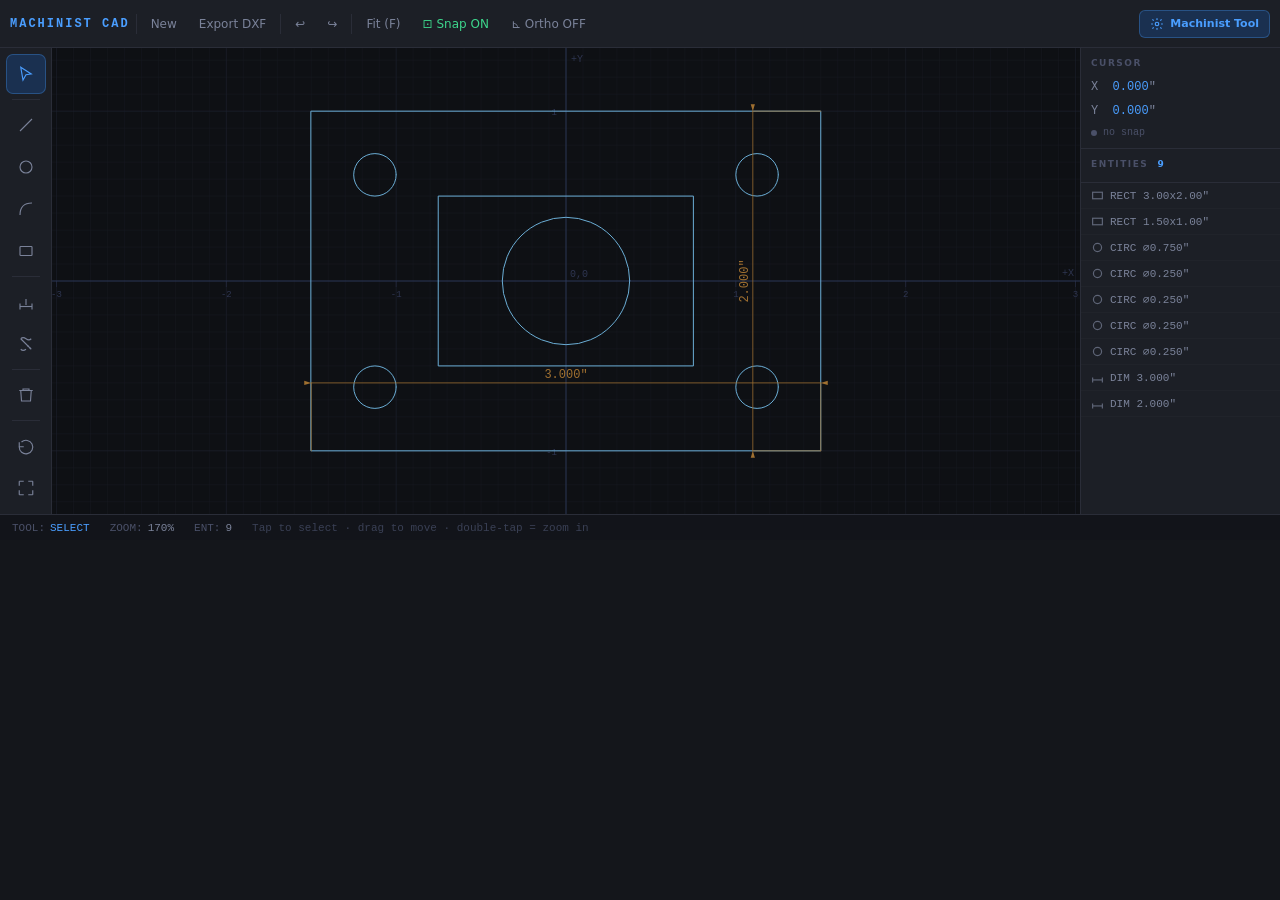
==== commit f6da89f8: "Add files via upload" ====
--- a/cad.html
+++ b/cad.html
@@ -414,6 +414,11 @@
     ctx.fillText(bw+'" x '+bh+'"',(p1.x+p2.x)/2,Math.min(p1.y,p2.y)-6);
   }else if(currentTool==='dimension'&&ts.active){
     ctx.setLineDash([]);drawDim({type:'dim',x1:ts.x1,y1:ts.y1,x2:tgt.x,y2:tgt.y,off:0.35},false);
+  }else if(currentTool==='trim'&&ts.cutting){
+    ctx.setLineDash([]);ctx.strokeStyle='rgba(255,80,80,.85)';ctx.lineWidth=2;ctx.lineCap='round';
+    ctx.beginPath();
+    for(let i=0;i<ts.path.length;i++){i===0?ctx.moveTo(ts.path[i].x,ts.path[i].y):ctx.lineTo(ts.path[i].x,ts.path[i].y);}
+    ctx.stroke();
   }
   ctx.restore();
 }
@@ -469,16 +474,20 @@
   if(panning){cam.x=panCam0.x+(sx-panStart.x);cam.y=panCam0.y+(sy-panStart.y);render();return;}
   updateFromPointer(sx,sy);
   if(currentTool==='select'&&ts.dragging)doDrag();
+  if(currentTool==='trim'&&ts.cutting){ts.path.push({x:sx,y:sy});}
   render();
 });
 canvas.addEventListener('mousedown',e=>{
   const r=canvas.getBoundingClientRect(),sx=e.clientX-r.left,sy=e.clientY-r.top;
   if(e.button===1){panning=true;panStart={x:sx,y:sy};panCam0={x:cam.x,y:cam.y};return;}
   if(e.button!==0)return;
-  updateFromPointer(sx,sy);toolClick({x:mouse.wx,y:mouse.wy});
+  updateFromPointer(sx,sy);
+  if(currentTool==='trim'){ts={cutting:true,path:[{x:sx,y:sy}]};return;}
+  toolClick({x:mouse.wx,y:mouse.wy});
 });
 canvas.addEventListener('mouseup',e=>{
   if(e.button===1){panning=false;return;}
+  if(currentTool==='trim'&&ts.cutting){doTrimStroke(ts.path);ts={};render();return;}
   if(currentTool==='select'&&ts.dragging){saveUndo();ts.dragging=false;updatePanel();}
 });
 canvas.addEventListener('wheel',e=>{
@@ -499,6 +508,7 @@
   if(t.length===1){
     const p=gtp(t[0]);touchStore={id:t[0].identifier,sx:p.x,sy:p.y};touchMoved=false;
     panStart={x:p.x,y:p.y};panCam0={x:cam.x,y:cam.y};
+    if(currentTool==='trim'){ts={cutting:true,path:[{x:p.x,y:p.y}]};return;}
     updateFromPointer(p.x,p.y);
   }
   if(t.length===2){
@@ -525,6 +535,7 @@
   }
   if(t.length===1&&!touchStore.pinching){
     const p=gtp(t[0]);
+    if(currentTool==='trim'&&ts.cutting){ts.path.push({x:p.x,y:p.y});render();return;}
     if(Math.abs(p.x-touchStore.sx)>6||Math.abs(p.y-touchStore.sy)>6){
       touchMoved=true;cam.x=panCam0.x+(p.x-panStart.x);cam.y=panCam0.y+(p.y-panStart.y);render();
     }
@@ -534,6 +545,7 @@
 canvas.addEventListener('touchend',e=>{
   e.preventDefault();
   if(touchStore.pinching){touchStore={};pinchDist0=null;return;}
+  if(currentTool==='trim'&&ts.cutting){doTrimStroke(ts.path);ts={};render();return;}
   if(!touchMoved&&e.changedTouches.length===1){
     const p=gtp(e.changedTouches[0]),now=Date.now();
     if(now-lastTap<320){
@@ -581,9 +593,6 @@
     else{saveUndo();addEnt({type:'dim',x1:ts.x1,y1:ts.y1,x2:pt.x,y2:pt.y,off:0.35});ts.active=false;hint('Tap first point');}
     return;
   }
-  if(currentTool==='trim'){
-    doTrim(pt); return;
-  }
 }
 
 function hitTest(wx,wy){const D=12/cam.zoom;for(let i=entities.length-1;i>=0;i--){if(eHit(entities[i],wx,wy,D))return entities[i];}return null;}
@@ -610,7 +619,7 @@
   ['tool-'+n,'mb-'+n].forEach(id=>{const el=document.getElementById(id);if(el)el.classList.add('active');});
   $('sttool',n.toUpperCase());
   canvas.style.cursor=n==='select'?'default':'crosshair';
-  const H={select:'Tap to select · drag to move · double-tap = zoom in',line:'Tap start point · tap end · chains automatically',circle:'Tap center · tap edge for radius',arc:'Tap center · tap start point · tap end point',rect:'Tap first corner · tap opposite corner',dimension:'Tap two points to measure',trim:'Tap the segment you want to remove'};
+  const H={select:'Tap to select · drag to move · double-tap = zoom in',line:'Tap start point · tap end · chains automatically',circle:'Tap center · tap edge for radius',arc:'Tap center · tap start point · tap end point',rect:'Tap first corner · tap opposite corner',dimension:'Tap two points to measure',trim:'Draw a slash across what you want to cut'};
   hint(H[n]||'');render();
 }
 function deleteSelected(){if(!selectedIds.size)return;saveUndo();entities=entities.filter(e=>!selectedIds.has(e.id));selectedIds.clear();updatePanel();render();}
@@ -660,105 +669,81 @@
 function openSF(e){e.preventDefault();window.location.href='https://caddyshackk.github.io/machinist-tool/index.html';}
 
 // ── TRIM ─────────────────────────────────────────────────────────
-function doTrim(pt){
-  const D=12/cam.zoom;
-  let hitEnt=null, hitParam=null;
-  for(let i=entities.length-1;i>=0;i--){
-    const e=entities[i];
-    if(e.type==='dim') continue;
-    const p=entityClickParam(e,pt.x,pt.y,D);
-    if(p!==null){hitEnt=e;hitParam=p;break;}
-  }
-  if(!hitEnt) return;
-  const others=entities.filter(e=>e.id!==hitEnt.id&&e.type!=='dim');
-  const params=collectIntersectionParams(hitEnt,others);
-  if(params.length===0){hint('No intersecting entities to trim against');return;}
-  saveUndo();
-  if(hitEnt.type==='line') trimLine(hitEnt,hitParam,params);
-  else if(hitEnt.type==='circle') trimCircle(hitEnt,hitParam,params);
-  else if(hitEnt.type==='arc') trimArc(hitEnt,hitParam,params);
-  updatePanel();render();
-}
-
-function entityClickParam(e,wx,wy,D){
-  if(e.type==='line'){
-    const dx=e.x2-e.x1,dy=e.y2-e.y1,l2=dx*dx+dy*dy;
-    if(!l2) return null;
-    const t=Math.max(0,Math.min(1,((wx-e.x1)*dx+(wy-e.y1)*dy)/l2));
-    if(Math.hypot(wx-(e.x1+t*dx),wy-(e.y1+t*dy))<D) return t;
-  } else if(e.type==='circle'){
-    if(Math.abs(Math.hypot(wx-e.cx,wy-e.cy)-e.r)<D) return Math.atan2(wy-e.cy,wx-e.cx);
-  } else if(e.type==='arc'){
-    if(Math.abs(Math.hypot(wx-e.cx,wy-e.cy)-e.r)<D){
-      const a=Math.atan2(wy-e.cy,wx-e.cx);
-      if(angleInArc(a,e.sa,e.ea)) return a;
-    }
-  }
-  return null;
-}
-
-function collectIntersectionParams(e,others){
-  const params=[];
-  for(const o of others){
-    for(const pt of intersectEntities(e,o)){
-      if(e.type==='line'){
-        const dx=e.x2-e.x1,dy=e.y2-e.y1,l2=dx*dx+dy*dy;
-        if(!l2) continue;
-        const t=((pt.x-e.x1)*dx+(pt.y-e.y1)*dy)/l2;
-        if(t>1e-6&&t<1-1e-6) params.push(t);
-      } else if(e.type==='circle'){
-        params.push(Math.atan2(pt.y-e.cy,pt.x-e.cx));
-      } else if(e.type==='arc'){
-        const a=Math.atan2(pt.y-e.cy,pt.x-e.cx);
-        if(angleInArc(a,e.sa,e.ea)) params.push(a);
+// Convert screen path to world-space segments and trim anything they cross
+function doTrimStroke(screenPath){
+  if(!screenPath||screenPath.length<2) return;
+  // Build world-space segments from the stroke
+  const wSegs=[];
+  for(let i=0;i<screenPath.length-1;i++){
+    wSegs.push({x1:s2w(screenPath[i].x,screenPath[i].y).x,y1:s2w(screenPath[i].x,screenPath[i].y).y,
+                x2:s2w(screenPath[i+1].x,screenPath[i+1].y).x,y2:s2w(screenPath[i+1].x,screenPath[i+1].y).y});
+  }
+  // For each entity, collect all params where stroke crosses it
+  const toSplit=[];
+  for(const ent of entities){
+    if(ent.type==='dim') continue;
+    const params=[];
+    for(const seg of wSegs){
+      const fakeLine={type:'line',x1:seg.x1,y1:seg.y1,x2:seg.x2,y2:seg.y2};
+      for(const pt of intersectEntities(ent,fakeLine)){
+        if(ent.type==='line'){
+          const dx=ent.x2-ent.x1,dy=ent.y2-ent.y1,l2=dx*dx+dy*dy;
+          if(!l2) continue;
+          const t=((pt.x-ent.x1)*dx+(pt.y-ent.y1)*dy)/l2;
+          if(t>1e-6&&t<1-1e-6) params.push(t);
+        } else if(ent.type==='circle'||ent.type==='arc'){
+          const a=Math.atan2(pt.y-ent.cy,pt.x-ent.cx);
+          if(ent.type==='circle'||angleInArc(a,ent.sa,ent.ea)) params.push(a);
+        }
       }
     }
-  }
-  return params;
-}
-
-function trimLine(e,clickT,params){
-  params.sort((a,b)=>a-b);
-  let lo=0,hi=1;
-  for(const t of params){ if(t<clickT) lo=t; }
-  for(const t of params){ if(t>clickT){hi=t;break;} }
-  const idx=entities.indexOf(e);
+    if(params.length>0) toSplit.push({ent,params});
+  }
+  if(!toSplit.length) return;
+  saveUndo();
+  for(const {ent,params} of toSplit){
+    const idx=entities.indexOf(ent);if(idx===-1) continue;
+    if(ent.type==='line') splitLine(ent,idx,[...new Set(params)].sort((a,b)=>a-b));
+    else if(ent.type==='circle') splitCircle(ent,idx,[...new Set(params)].sort((a,b)=>a-b));
+    else if(ent.type==='arc') splitArc(ent,idx,[...new Set(params)].sort((a,b)=>a-b));
+  }
+  updatePanel();render();
+}
+
+function splitLine(e,idx,params){
   const newEnts=[];
-  if(lo>1e-6) newEnts.push({type:'line',x1:e.x1,y1:e.y1,x2:e.x1+(e.x2-e.x1)*lo,y2:e.y1+(e.y2-e.y1)*lo,id:nextId++});
-  if(hi<1-1e-6) newEnts.push({type:'line',x1:e.x1+(e.x2-e.x1)*hi,y1:e.y1+(e.y2-e.y1)*hi,x2:e.x2,y2:e.y2,id:nextId++});
+  let prev=0;
+  for(const t of params){
+    newEnts.push({type:'line',x1:e.x1+(e.x2-e.x1)*prev,y1:e.y1+(e.y2-e.y1)*prev,
+                              x2:e.x1+(e.x2-e.x1)*t,  y2:e.y1+(e.y2-e.y1)*t,id:nextId++});
+    prev=t;
+  }
+  newEnts.push({type:'line',x1:e.x1+(e.x2-e.x1)*prev,y1:e.y1+(e.y2-e.y1)*prev,x2:e.x2,y2:e.y2,id:nextId++});
   entities.splice(idx,1,...newEnts);
 }
 
-function trimCircle(e,clickAngle,params){
-  if(params.length<2) return;
-  params.sort((a,b)=>a-b);
-  // Normalize clickAngle to be >= params[0]
-  let ca=clickAngle;
-  while(ca<params[0]) ca+=Math.PI*2;
-  // Find which gap the click falls in
-  let sa=params[0],ea=params[1];
+function splitCircle(e,idx,params){
+  if(params.length<1) return;
+  const newEnts=[];
   for(let i=0;i<params.length;i++){
-    const next=i+1<params.length?params[i+1]:params[0]+Math.PI*2;
-    let lo=params[i]; while(lo<params[0]) lo+=Math.PI*2;
-    if(ca>=lo&&ca<=next){ sa=params[i]; ea=i+1<params.length?params[i+1]:params[0]; break; }
-  }
-  const idx=entities.indexOf(e);
-  // Keep the arc from ea to sa (the part NOT clicked)
-  entities.splice(idx,1,{type:'arc',cx:e.cx,cy:e.cy,r:e.r,sa:ea,ea:sa,id:nextId++});
-}
-
-function trimArc(e,clickAngle,params){
-  if(!params.length) return;
-  params.sort((a,b)=>a-b);
-  // Normalize all params relative to sa
-  let lo=e.sa,hi=e.ea;
-  for(const p of params){ if(angleInArc(p,e.sa,clickAngle)&&p!==e.sa) lo=p; }
-  for(const p of params){ if(angleInArc(p,clickAngle,e.ea)&&p!==e.ea){hi=p;break;} }
-  const idx=entities.indexOf(e);
+    const sa=params[i],ea=params[(i+1)%params.length];
+    newEnts.push({type:'arc',cx:e.cx,cy:e.cy,r:e.r,sa,ea,id:nextId++});
+  }
+  entities.splice(idx,1,...newEnts);
+}
+
+function splitArc(e,idx,params){
+  const valid=params.filter(a=>angleInArc(a,e.sa,e.ea));
+  if(!valid.length) return;
+  valid.sort((a,b)=>a-b);
   const newEnts=[];
-  if(!anglesEqual(e.sa,lo)) newEnts.push({type:'arc',cx:e.cx,cy:e.cy,r:e.r,sa:e.sa,ea:lo,id:nextId++});
-  if(!anglesEqual(hi,e.ea)) newEnts.push({type:'arc',cx:e.cx,cy:e.cy,r:e.r,sa:hi,ea:e.ea,id:nextId++});
-  entities.splice(idx,1,...newEnts);
+  let prev=e.sa;
+  for(const a of valid){
+    if(!anglesEqual(prev,a)) newEnts.push({type:'arc',cx:e.cx,cy:e.cy,r:e.r,sa:prev,ea:a,id:nextId++});
+    prev=a;
+  }
+  if(!anglesEqual(prev,e.ea)) newEnts.push({type:'arc',cx:e.cx,cy:e.cy,r:e.r,sa:prev,ea:e.ea,id:nextId++});
+  if(newEnts.length) entities.splice(idx,1,...newEnts);
 }
 
 function angleInArc(a,sa,ea){
